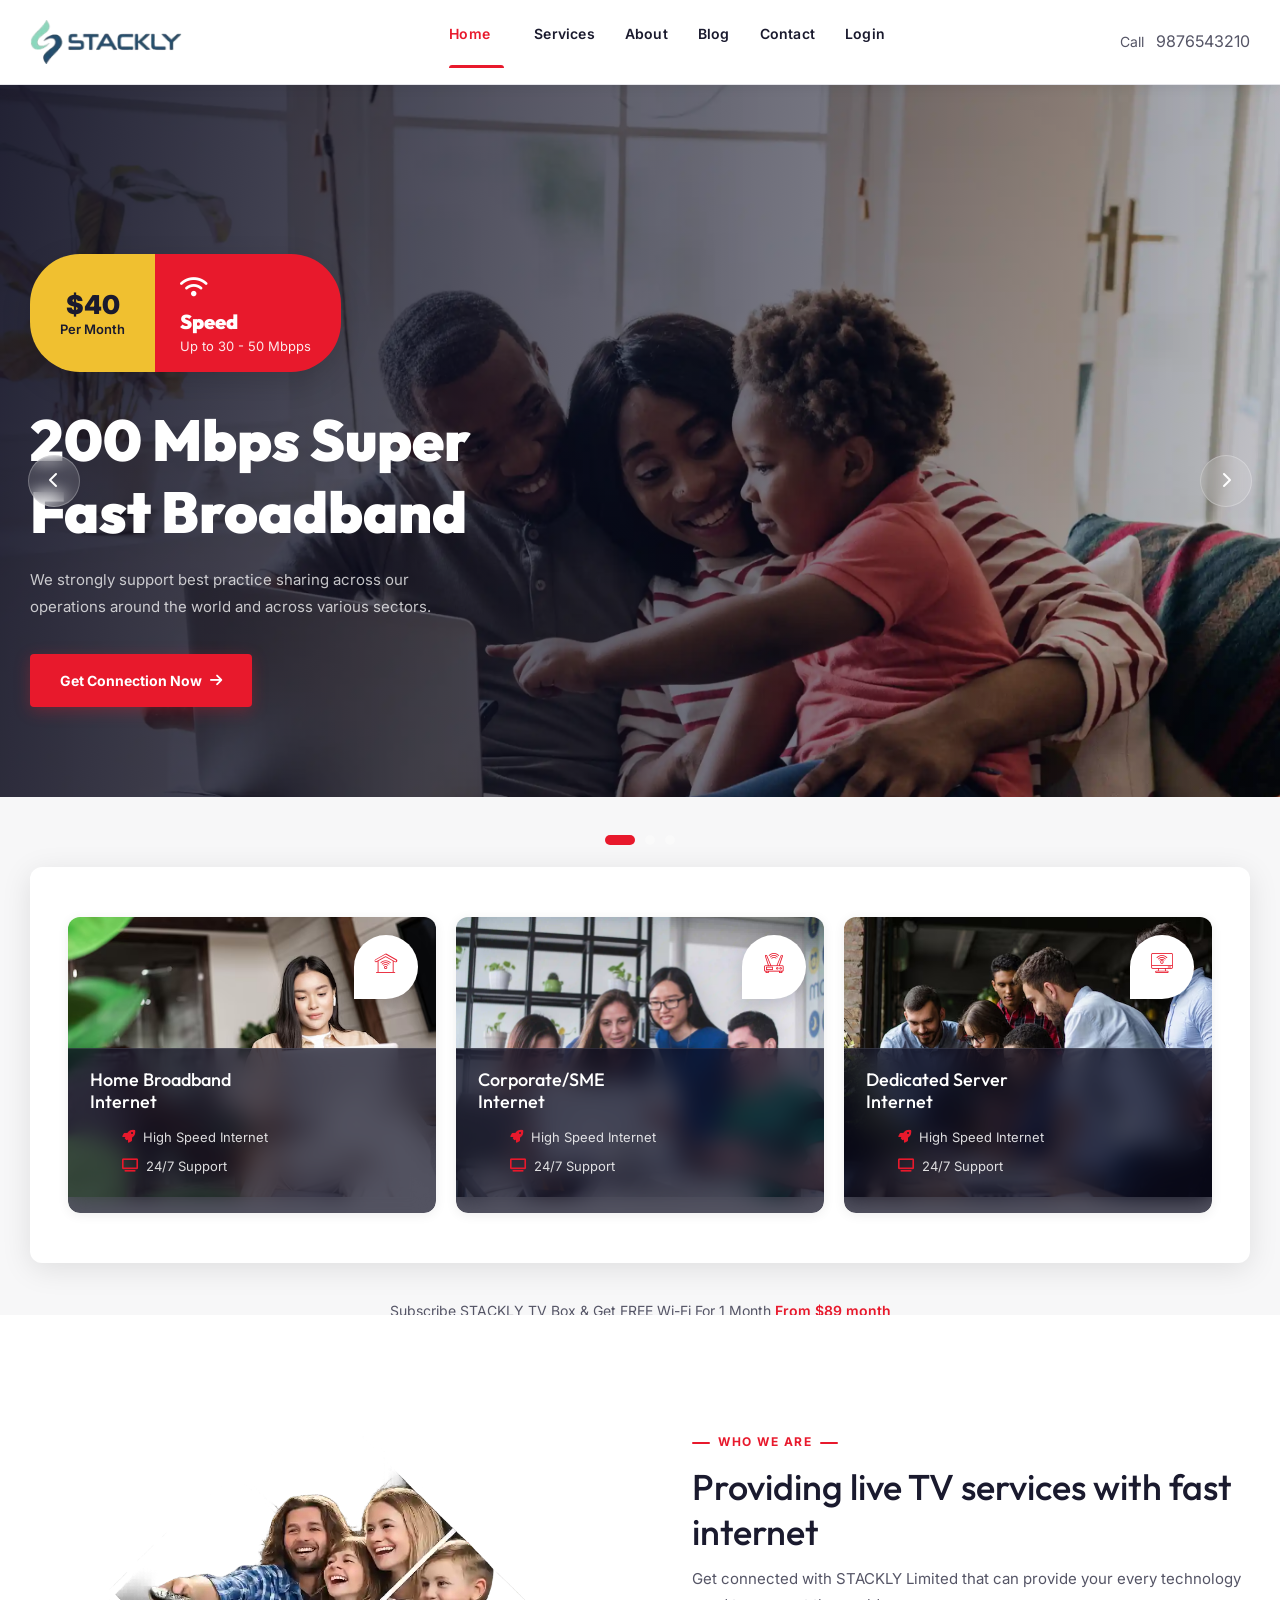
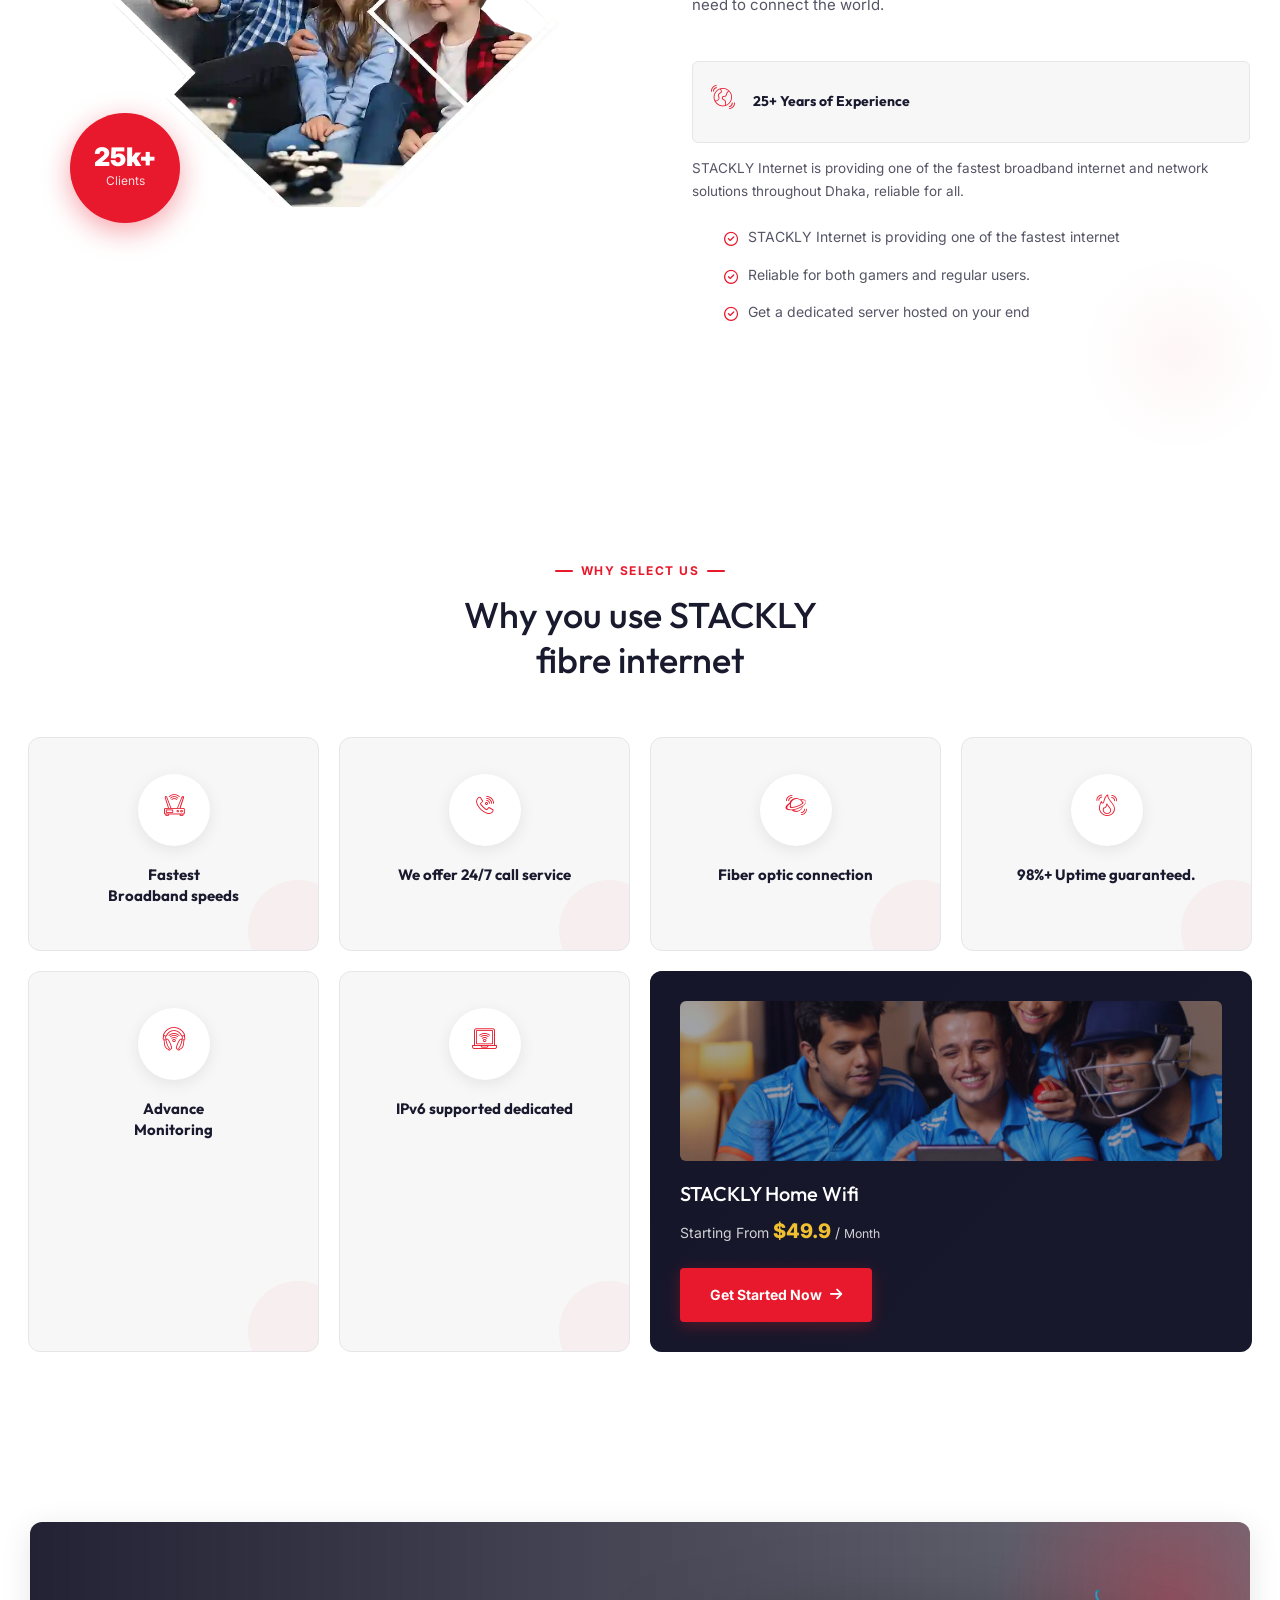
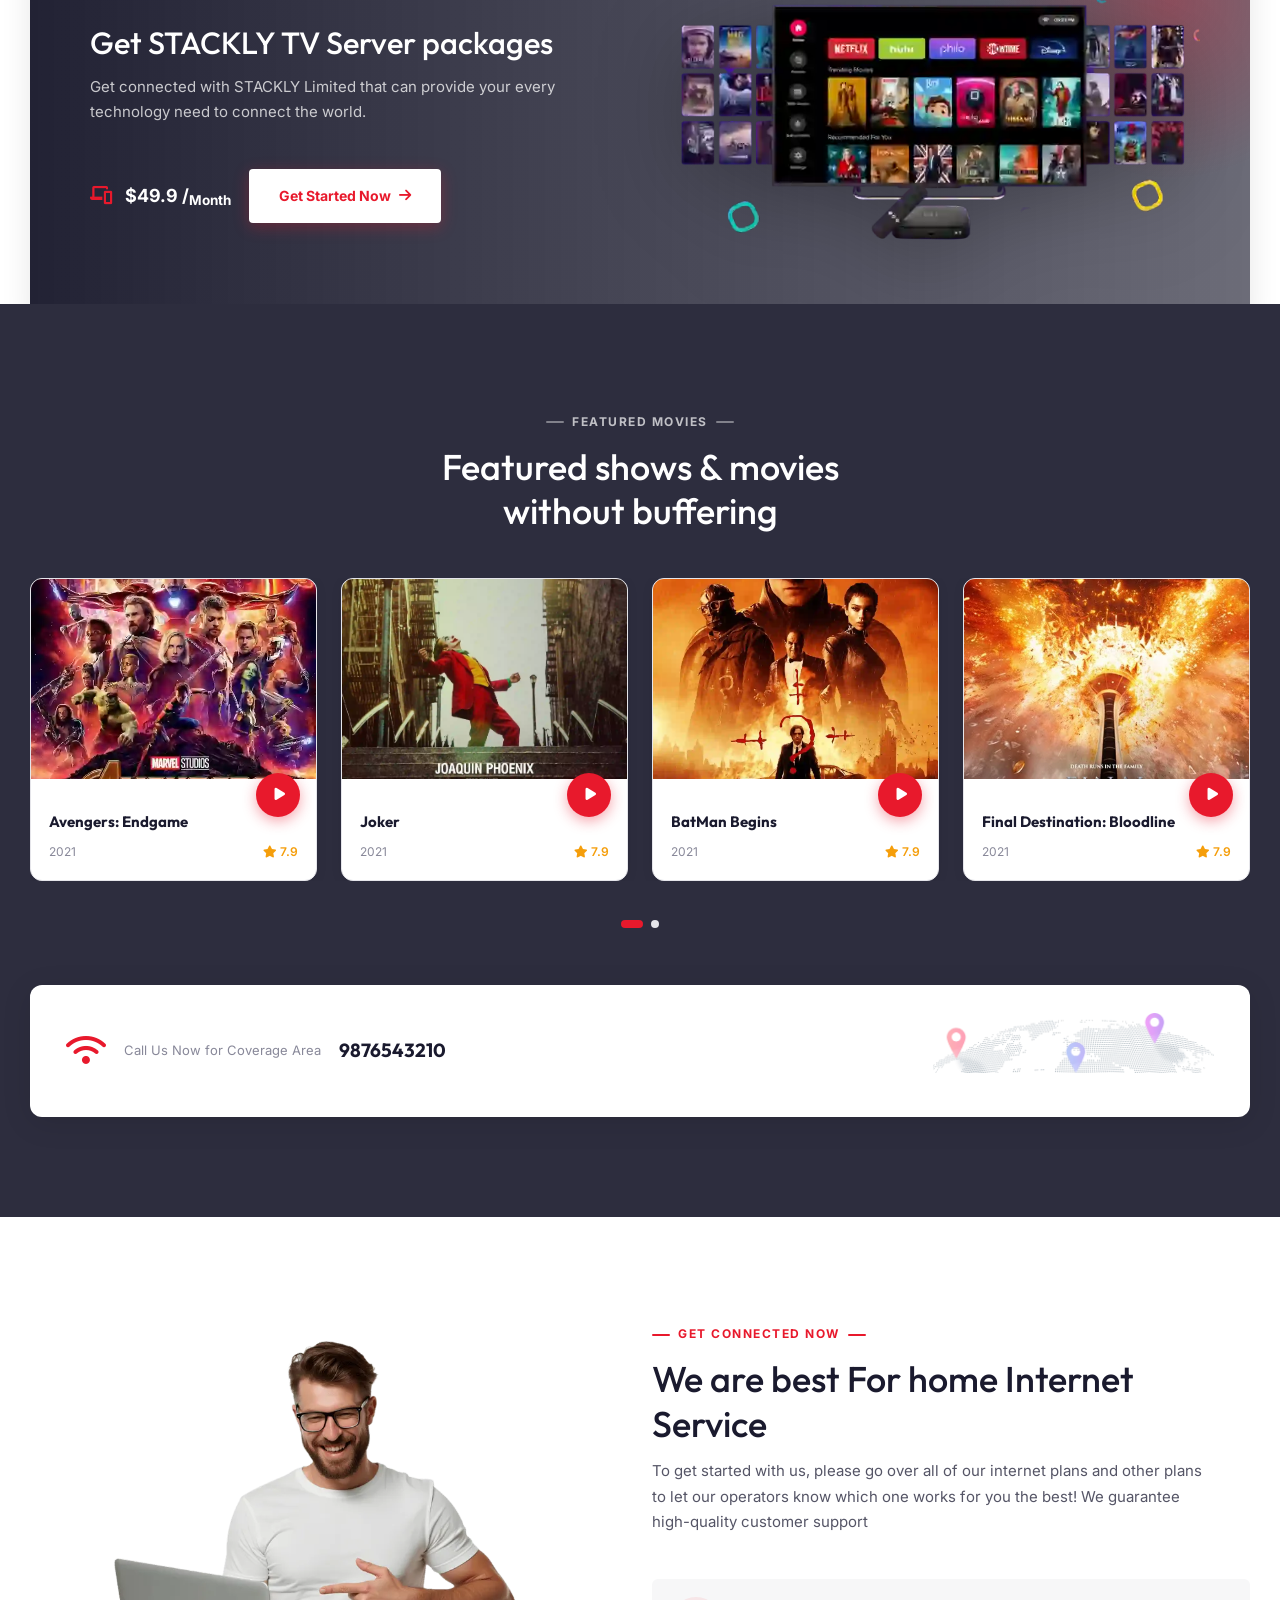
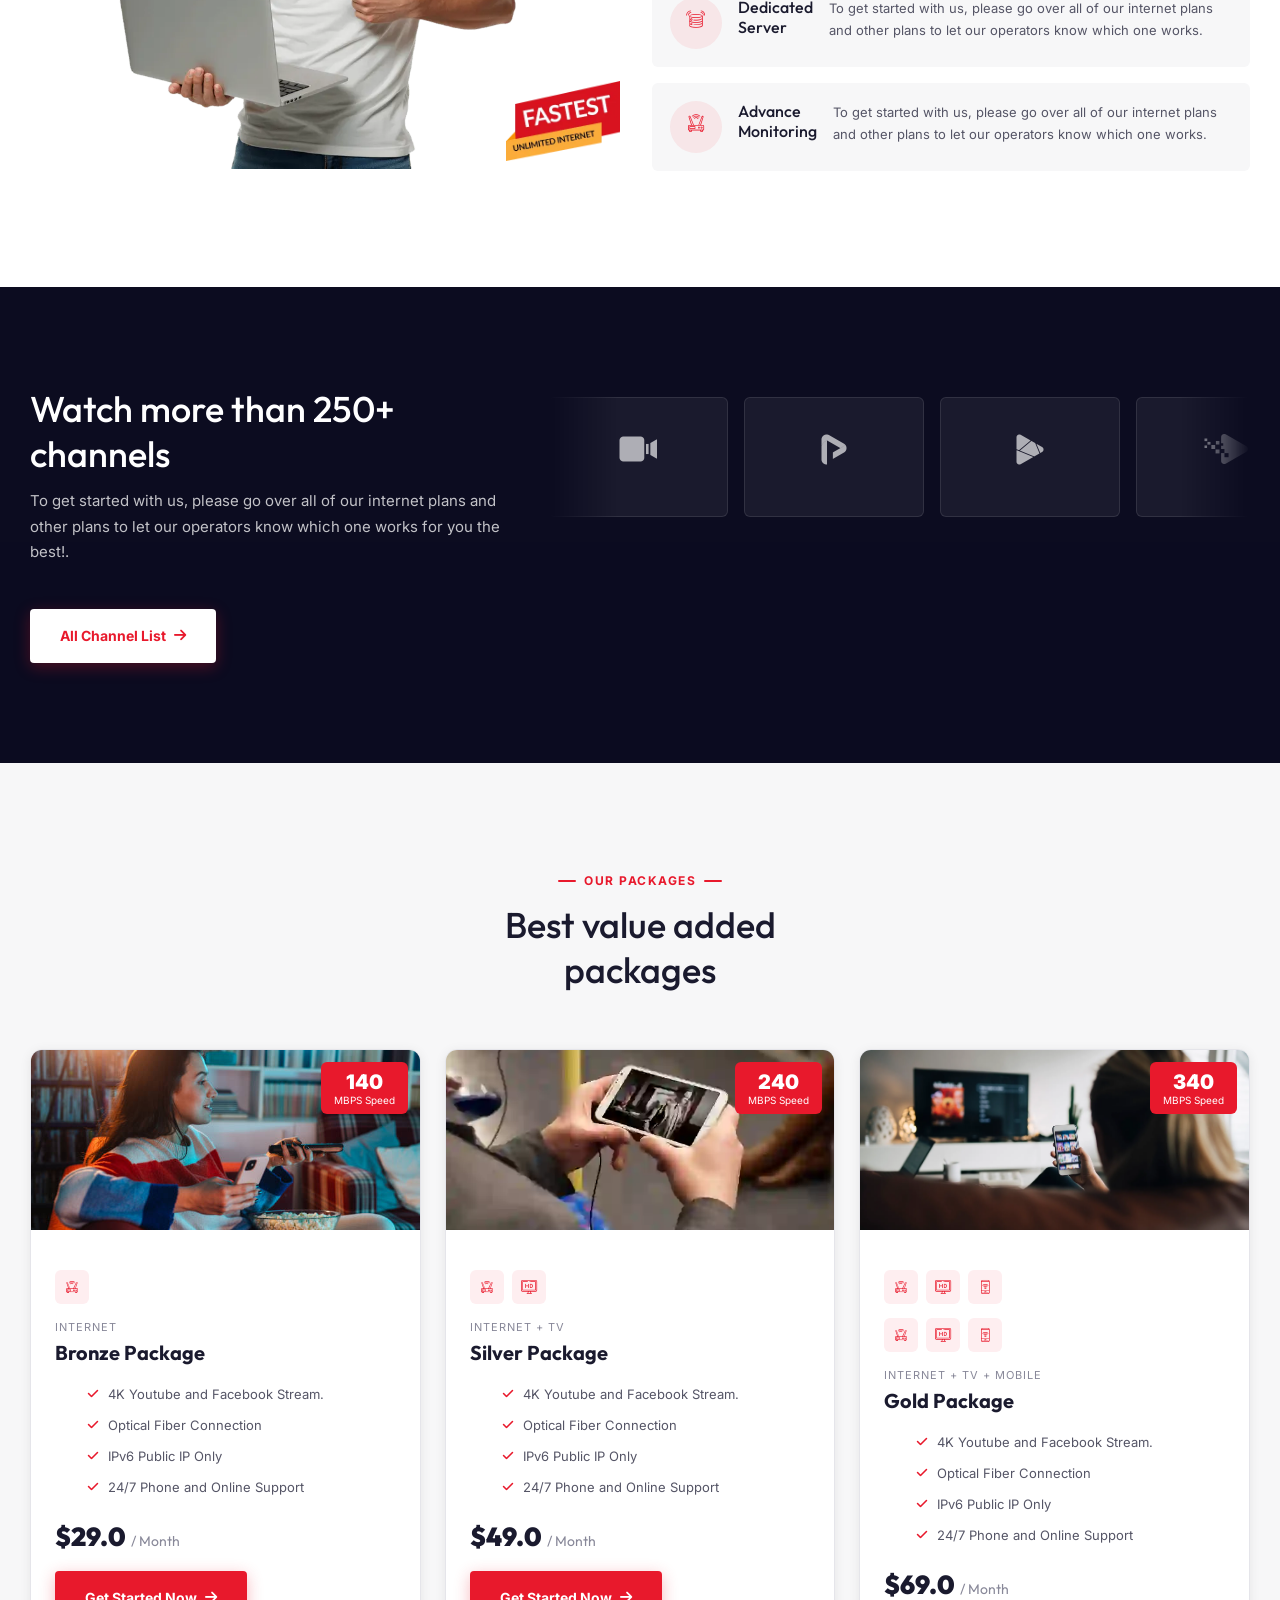
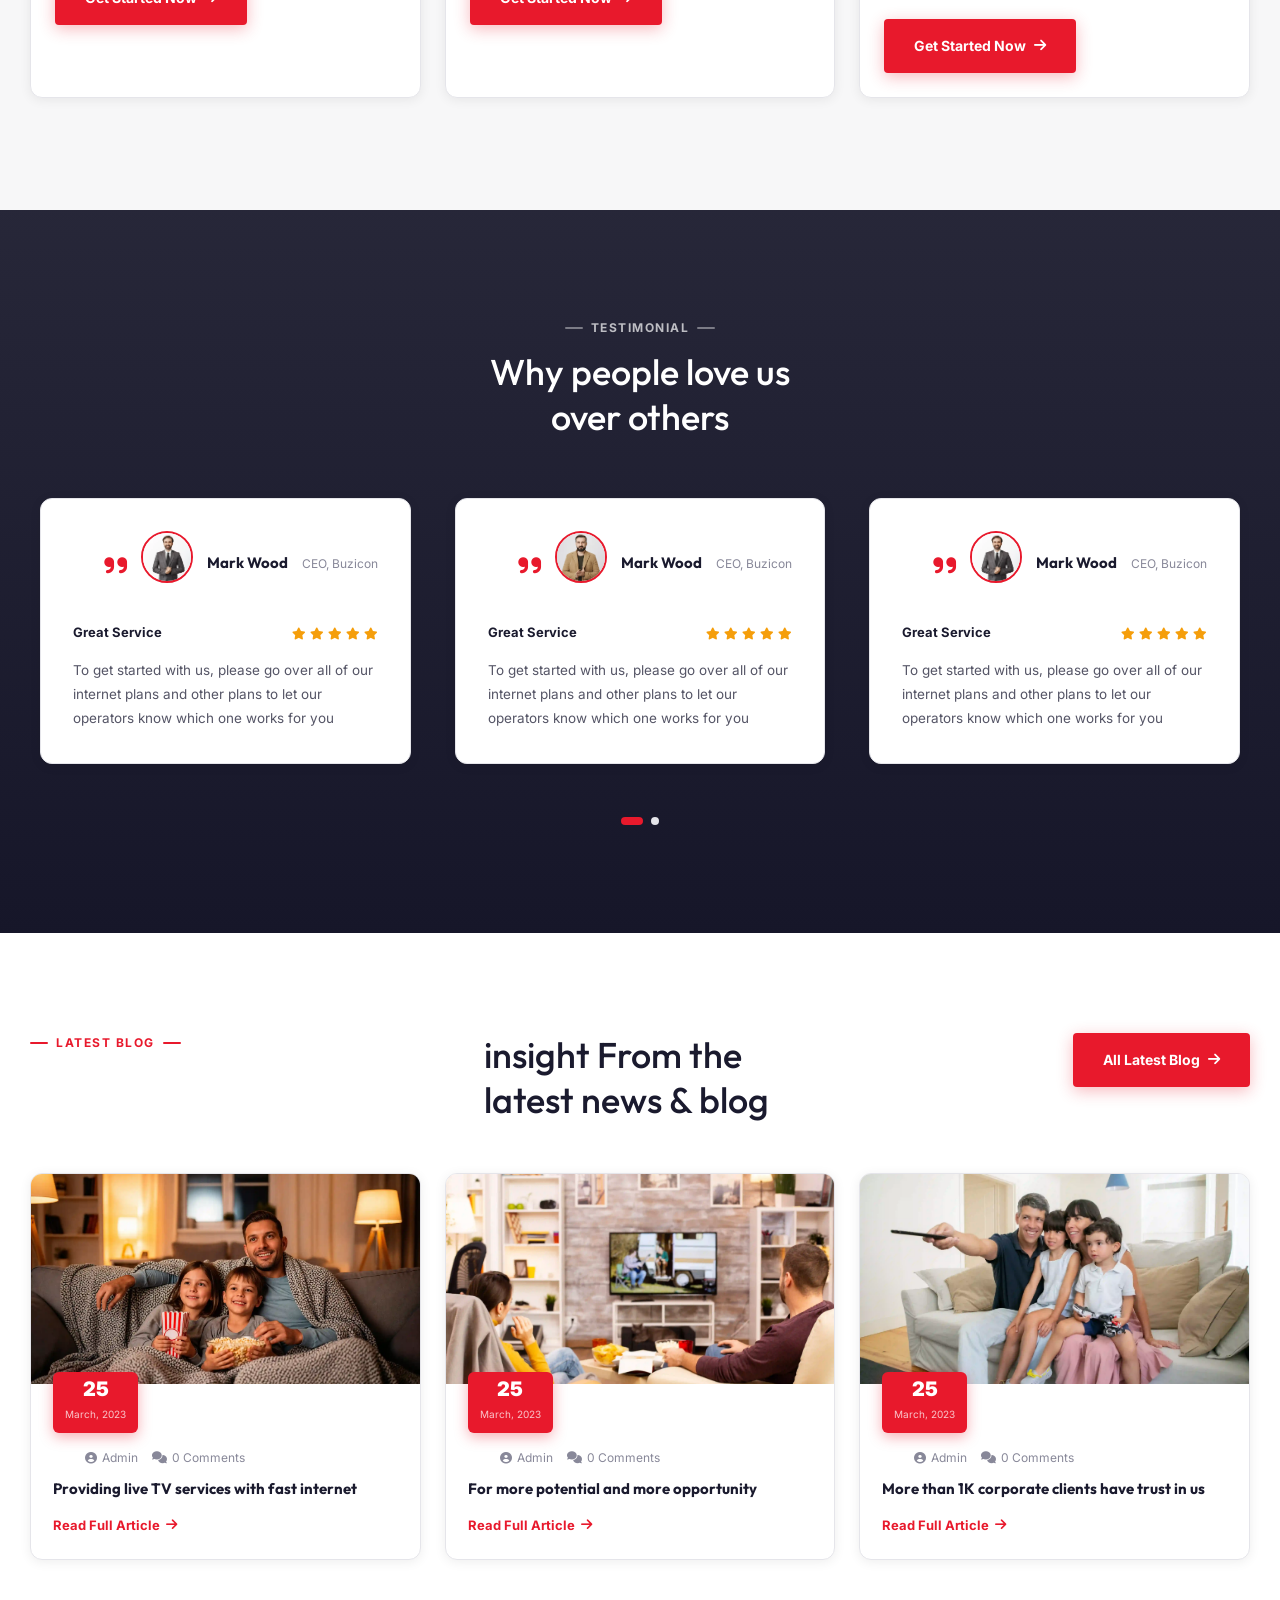
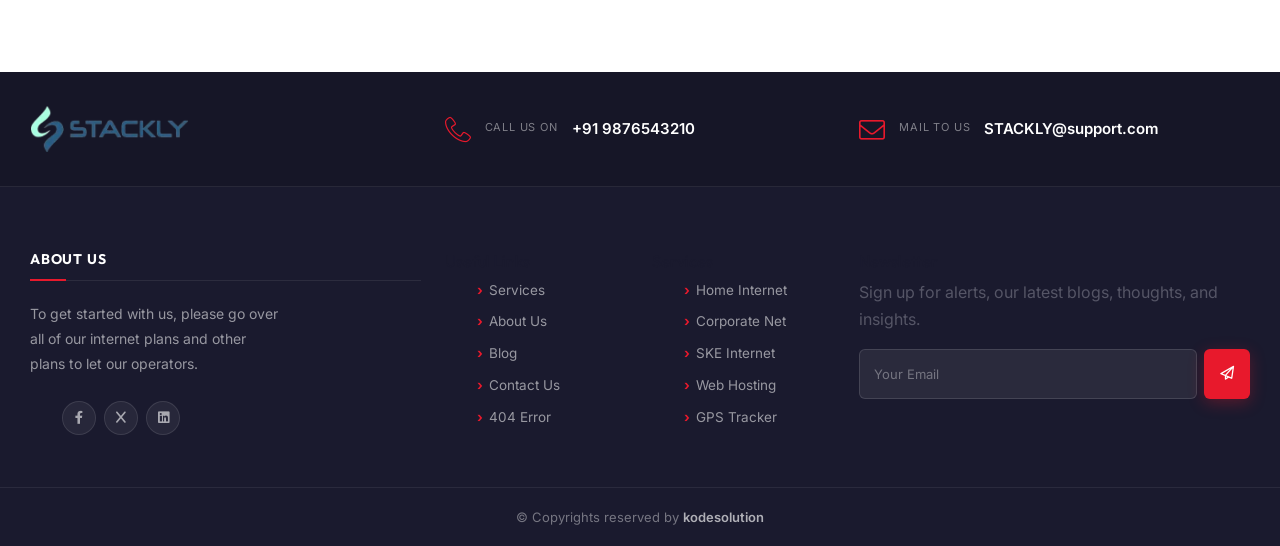
==== index.html @ 88a11a18 "Add files via upload" ====
<!DOCTYPE html>
<html lang="en">
<head>
<meta charset="utf-8">
<title>STACKLY Broadband</title>

<link href="css/bootstrap.min.css" rel="stylesheet">
<link href="css/flaticon.css" rel="stylesheet">
<link href="css/fontawesome.css" rel="stylesheet">
<link href="css/linear.css" rel="stylesheet">
<link href="css/animate.css" rel="stylesheet">
<link href="css/owl.css" rel="stylesheet">
<link href="css/jquery.fancybox.min.css" rel="stylesheet">
<link href="css/style.css" rel="stylesheet">

<link rel="shortcut icon" href="images/favicon.webp" type="image/x-icon">
<link rel="icon" href="images/favicon.webp" type="image/x-icon">


<meta http-equiv="X-UA-Compatible" content="IE=edge">
<meta name="viewport" content="width=device-width, initial-scale=1.0, maximum-scale=1.0, user-scalable=0">


</head>

<body>

<div class="page-wrapper">
	
	
	<div class="preloader"><div class="wifi-loader"><span></span><span></span><span></span><span></span></div><div class="preloader-logo"><img src="images/logo.webp" alt="STACKLY"></div></div>
	
	
	<header class="main-header header-style-one">
  
		<div class="header-lower">
			
			<div class="main-box">
				<div class="logo-box">
					<div class="logo"><a href="index.html"><img src="images/logo.webp" alt="" title="STACKLY"></a></div>
				</div>

				
				<div class="nav-outer">    
					<nav class="nav main-menu">
						<ul class="navigation">
							<li class="current dropdown"><a href="index.html">Home</a>
								<ul>
									<li><a href="index.html">Home 1</a></li>
									<li><a href="index-2.html">Home 2</a></li>
								</ul>
							</li>
							<li><a href="services.html">Services</a></li>
							<li><a href="about.html">About</a></li>
							<li><a href="blog.html">Blog</a></li>
							<li><a href="contact.html">Contact</a></li>
							<li><a href="login.html">Login</a></li>
						</ul>
					</nav>
					
				</div>

				<div class="outer-box">                    
					<a href="tel:+92(8800)9806" class="info-btn">
						<small>Call</small>
						9876543210
					</a>

					
					<div class="mobile-nav-toggler"><span class="icon lnr-icon-bars"></span></div>
				</div>
			</div>
		</div>

		
		<div class="mobile-menu">
			<div class="menu-backdrop"></div>
		
			
			<nav class="menu-box">
				<div class="upper-box">
					<div class="nav-logo"><a href="index.html"><img src="images/logo.webp" alt="" title=""></a></div>
					<div class="close-btn"><i class="icon fa fa-times"></i></div>
				</div>
		
				<ul class="navigation clearfix">
					
				</ul>
				<ul class="contact-list-one">
					<li>
						
						<div class="contact-info-box">
							<i class="icon lnr-icon-phone-handset"></i>
							<span class="title">Call Now</span>
							<a href="tel:+92880098670">+92 (8800) - 98670</a>
						</div>
					</li>
					<li>
						
						<div class="contact-info-box">
							<span class="icon lnr-icon-envelope1"></span>
							<span class="title">Send Email</span>
							<a href="mailto:help@company.com">help@company.com</a>
						</div>
					</li>
					<li>
						
						<div class="contact-info-box">
							<span class="icon lnr-icon-clock"></span>
							<span class="title">Send Email</span>
							Mon - Sat 8:00 - 6:30, Sunday - CLOSED
						</div>
					</li>
				</ul>
		
		
				<ul class="social-links">
					<li><a href="./404.html"><i class="fa fa-x"></i></a></li>
					<li><a href="./404.html"><i class="fab fa-facebook-f"></i></a></li>
					<li><a href="./404.html"><i class="fab fa-pinterest"></i></a></li>
					<li><a href="./404.html"><i class="fab fa-instagram"></i></a></li>
				</ul>
			</nav>
		</div>

		
		<div class="search-popup">
			<span class="search-back-drop"></span>
			<button class="close-search"><span class="fa fa-times"></span></button>
		
			<div class="search-inner">
				<form method="post" action="index.html">
					<div class="form-group">
						<input type="search" name="search-field" value="" placeholder="Search..." required="">
						<button type="submit"><i class="fa fa-search"></i></button>
					</div>
				</form>
			</div>
		</div>
		

		
		<div class="sticky-header">
			<div class="auto-container">
				<div class="inner-container">
					
					<div class="logo">
						<a href="index.html" title=""><img src="images/logo.webp" alt="" title=""></a>
					</div>
		
					
					<div class="nav-outer">
						
						<nav class="main-menu">
							<div class="navbar-collapse show collapse clearfix">
								<ul class="navigation clearfix">
									
								</ul>
							</div>
						</nav>
		
						
						<div class="mobile-nav-toggler"><span class="icon lnr-icon-bars"></span></div>
					</div>
				</div>
			</div>
		</div>
	</header>
	
	
	
	<section class="banner-section hero-slider">

		
		<div class="hero-slide active">
			<div class="bg bg-image" style="background-image: url('images/main-slider/slide1.webp');"></div>
			<div class="bg bg-overlay" style="background:linear-gradient(100deg,rgba(10,10,30,.9) 0%,rgba(10,10,30,.55) 60%,rgba(10,10,30,.2) 100%);"></div>
			<div class="auto-container">
				<div class="content-box">
					<div class="badge-style-one hero-anim" data-delay="0">
						<span class="price"><strong>$40</strong> Per Month</span>
						<div class="speed-badge">
							<i class="icon fa fa-wifi"></i>
							<h3 class="title">Speed</h3>
							<div class="txt">Up to 30 - 50 Mbpps</div>
						</div>
					</div>
					<h1 class="title hero-anim" data-delay="150">200 Mbps Super <br>Fast Broadband</h1>
					<div class="text hero-anim" data-delay="300">We strongly support best practice sharing across our <br>operations around the world and across various sectors.</div>
					<div class="btn-box hero-anim" data-delay="450">
						<a href="contact.html" class="theme-btn btn-style-one"><span class="btn-title">Get Connection Now <i class="fa fa-arrow-right"></i></span></a>
					</div>
				</div>
			</div>
		</div>

		
		<div class="hero-slide">
			<div class="bg bg-image" style="background-image: url('images/main-slider/slide4.webp');"></div>
			<div class="bg bg-overlay" style="background:linear-gradient(100deg,rgba(10,30,60,.92) 0%,rgba(10,30,60,.6) 60%,rgba(10,30,60,.15) 100%);"></div>
			<div class="auto-container">
				<div class="content-box">
					<div class="badge-style-one hero-anim" data-delay="0">
						<span class="price"><strong>$49</strong> Per Month</span>
						<div class="speed-badge">
							<i class="icon fa fa-tv"></i>
							<h3 class="title">Live TV</h3>
							<div class="txt">250+ Channels</div>
						</div>
					</div>
					<h1 class="title hero-anim" data-delay="150">Watch 250+ Live <br>TV Channels</h1>
					<div class="text hero-anim" data-delay="300">Stream your favourite channels in stunning HD quality <br>without any buffering or interruption, anytime.</div>
					<div class="btn-box hero-anim" data-delay="450">
						<a href="contact.html" class="theme-btn btn-style-one"><span class="btn-title">Explore Packages <i class="fa fa-arrow-right"></i></span></a>
					</div>
				</div>
			</div>
		</div>

		
		<div class="hero-slide">
			<div class="bg bg-image" style="background-image: url('images/main-slider/slide3.webp');"></div>
			<div class="bg bg-overlay" style="background:linear-gradient(100deg,rgba(30,10,10,.92) 0%,rgba(30,10,10,.6) 60%,rgba(30,10,10,.15) 100%);"></div>
			<div class="auto-container">
				<div class="content-box">
					<div class="badge-style-one hero-anim" data-delay="0">
						<span class="price"><strong>$89</strong> Per Month</span>
						<div class="speed-badge">
							<i class="icon fa fa-server"></i>
							<h3 class="title">Dedicated</h3>
							<div class="txt">Server Package</div>
						</div>
					</div>
					<h1 class="title hero-anim" data-delay="150">Dedicated Server <br>Internet Connection</h1>
					<div class="text hero-anim" data-delay="300">Get a fully dedicated server with guaranteed uptime <br>and enterprise-grade speed for your business needs.</div>
					<div class="btn-box hero-anim" data-delay="450">
						<a href="contact.html" class="theme-btn btn-style-one"><span class="btn-title">View Pricing <i class="fa fa-arrow-right"></i></span></a>
					</div>
				</div>
			</div>
		</div>

		
		<button class="hero-arrow hero-prev" aria-label="Previous slide"><i class="fa fa-chevron-left"></i></button>
		<button class="hero-arrow hero-next" aria-label="Next slide"><i class="fa fa-chevron-right"></i></button>

		
		<div class="hero-dots">
			<button class="hero-dot active" data-slide="0" aria-label="Slide 1"></button>
			<button class="hero-dot" data-slide="1" aria-label="Slide 2"></button>
			<button class="hero-dot" data-slide="2" aria-label="Slide 3"></button>
		</div>

	</section>
	


	
	<section class="services-section pull-up">     
		<div class="auto-container">
			<div class="outer-box">
				<div class="row">
					
					<div class="service-block col-lg-4 col-md-6 col-sm-12 wow fadeInUp">
						<div class="inner-box">
							<div class="image-box service-block-two-images">
								<figure class="image">
									<img src="images/resource/service-1.webp" alt="">
									<img src="images/resource/service-1.webp" alt="">
								</figure>
								<div class="icon"><i class="flaticon-smarthome"></i></div>
							</div>
							<div class="content-box">
								<h5 class="title"><a href="404.html">Home Broadband <br>Internet</a></h5>
								<ul class="services-list">
									<li><i class="fa fa-rocket"></i> High Speed Internet</li>
									<li><i class="fa fa-tv"></i> 24/7 Support</li>
								</ul>
							</div>
						</div>
					</div>

					
					<div class="service-block col-lg-4 col-md-6 col-sm-12 wow fadeInUp" data-wow-delay="300ms">
						<div class="inner-box">
							<div class="image-box service-block-two-images">
								<figure class="image">
									<img src="images/resource/service-2.webp" alt="">
									<img src="images/resource/service-2.webp" alt="">
								</figure>
								<div class="icon"><i class="flaticon-router"></i></div>
							</div>
							<div class="content-box">
								<h5 class="title"><a href="404.html">Corporate/SME <br>Internet</a></h5>
								<ul class="services-list">
									<li><i class="fa fa-rocket"></i> High Speed Internet</li>
									<li><i class="fa fa-tv"></i> 24/7 Support</li>
								</ul>
							</div>
						</div>
					</div>

					
					<div class="service-block col-lg-4 col-md-6 col-sm-12 wow fadeInUp" data-wow-delay="600ms">
						<div class="inner-box">
							<div class="image-box service-block-two-images">
								<figure class="image">
									<img src="images/resource/service-3.webp" alt="">
									<img src="images/resource/service-3.webp" alt="">
								</figure>
								<div class="icon"><i class="flaticon-monitor"></i></div>
							</div>
							<div class="content-box">
								<h5 class="title"><a href="404.html">Dedicated Server <br>Internet</a></h5>
								<ul class="services-list">
									<li><i class="fa fa-rocket"></i> High Speed Internet</li>
									<li><i class="fa fa-tv"></i> 24/7 Support</li>
								</ul>
							</div>
						</div>
					</div>
				</div>
			</div>

			<div class="bottom-text text-center">Subscribe STACKLY TV Box & Get FREE Wi-Fi For 1 Month <a href="page-pricing.html">From $89 month</a></div>
		</div>
	</section>
	

	
	<section class="about-section pull-up">
		<div class="bg bg-pattern-1"></div>
		<div class="auto-container">
			<div class="row">
				
				<div class="content-column col-xl-6 col-lg-7 col-md-12 col-sm-12 order-2 wow fadeInRight">
					<div class="inner-column">
						<div class="sec-title">
							<span class="sub-title">Who we are</span>
							<h2>Providing live TV services with fast internet</h2>
							<div class="text">Get connected with STACKLY Limited that can provide your every technology need to connect the world.</div>
						</div>

						<div class="text-box">
							<div class="info-box">
								<i class="icon flaticon-world"></i>
								<h6 class="txt">25+ Years of Experience</h6>
							</div>                            
							<div class="text">STACKLY Internet is providing one of the fastest broadband internet and network solutions throughout Dhaka, reliable for all.</div>
						</div>

						<ul class="list-style-two">
							<li><i class="far fa-check-circle"></i> STACKLY Internet is providing one of the fastest internet</li>
							<li><i class="far fa-check-circle"></i> Reliable for both gamers and regular users.</li>
							<li><i class="far fa-check-circle"></i> Get a dedicated server hosted on your end</li>
						</ul>
					</div>
				</div>

				
				<div class="image-column col-xl-6 col-lg-5 col-md-12 col-sm-12 wow fadeInLeft">
					<div class="image-box">
						<figure class="image wow fadeIn"><img src="images/resource/about-1.webp" alt=""></figure>
						<div class="exp-box">
							<span class="count">25k+</span>
							<div class="text">Clients</div>
						</div>
					</div>
				</div>
			</div>
		</div>
	</section>
	

	
	<section class="why-choose-us">
		<div class="auto-container">
			<div class="sec-title text-center">
				<span class="sub-title">Why select us</span>
				<h2>Why you use STACKLY <br>fibre internet</h2>
			</div>
			<div class="row">
				
				<div class="feature-block col-lg-3 col-sm-6 wow fadeInUp">
					<div class="inner-box">
						<div class="icon-box"><i class="icon flaticon-router"></i></div>
						<h5 class="title"><a href="404.html">Fastest <br>Broadband speeds</a></h5>
					</div>
				</div>
				
				<div class="feature-block col-lg-3 col-sm-6 wow fadeInUp" data-wow-delay="200ms">
					<div class="inner-box">
						<div class="icon-box"><i class="icon flaticon-call"></i></div>
						<h5 class="title"><a href="404.html">We offer 24/7 call service</a> </h5>
					</div>
				</div>
				
				<div class="feature-block col-lg-3 col-sm-6 wow fadeInUp" data-wow-delay="400ms">
					<div class="inner-box">
						<div class="icon-box"><i class="icon flaticon-planet"></i></div>
						<h5 class="title"><a href="404.html">Fiber optic connection</a></h5>
					</div>
				</div>
				
				<div class="feature-block col-lg-3 col-sm-6 wow fadeInUp" data-wow-delay="600ms">
					<div class="inner-box">
						<div class="icon-box"><i class="icon flaticon-fire"></i></div>
						<h5 class="title"><a href="404.html">98%+ Uptime guaranteed.</a></h5>
					</div>
				</div>
				
				<div class="feature-block col-lg-3 col-sm-6 wow fadeInUp">
					<div class="inner-box">
						<div class="icon-box"><i class="icon flaticon-headphone"></i></div>
						<h5 class="title"><a href="404.html">Advance <br>Monitoring</a></h5>
					</div>
				</div>
				
				<div class="feature-block col-lg-3 col-sm-6 wow fadeInUp"  data-wow-delay="200ms">
					<div class="inner-box">
						<div class="icon-box"><i class="icon flaticon-laptop"></i></div>
						<h5 class="title"><a href="404.html">IPv6 supported dedicated</a></h5>
					</div>
				</div>

				
				<div class="info-banner col-lg-6 col-md-12 col-sm-12 wow fadeInRight"  data-wow-delay="400ms">
					<div class="content-box">
						<figure class="image"><img src="images/resource/image-1.webp" alt=""></figure>
						<h4 class="title">STACKLY Home Wifi</h4>
						<div class="price">Starting From <span class="color2">$49.9</span> / <small>Month</small></div>
						<div class="btn-box animate-2">
							<a href="contact.html" class="theme-btn btn-style-one"><span class="btn-title">Get Started Now <i class="fa fa-arrow-right"></i></span></a>
						</div>
					</div>
				</div>
			</div>
		</div>
	</section>
	

	
	<section class="call-to-action">
		<div class="auto-container">
			<div class="outer-box wow fadeInUp">
				<div class="bg bg-image" style="background-image: url(./images/background/1.webp)"></div>
				<div class="gradient-circle"></div>

				<div class="row">
					
					<div class="content-column col-lg-6 col-md-12">
						<div class="inner-column">
							<div class="sec-title light">
								<h2>Get STACKLY TV Server packages</h2>
								<div class="text">Get connected with STACKLY Limited that can provide your every technology need to connect the world.</div>
							</div>
							<div class="info-box">
								<div class="info"><i class="icon fa fa-laptop-mobile"></i> $49.9 /<sub>Month</sub></div>
								<a href="contact.html" class="theme-btn btn-style-one dark-bg"><span class="btn-title">Get Started Now <i class="fa fa-arrow-right"></i></span></a>
							</div>
						</div>
					</div>

					
					<div class="image-column col-lg-6 col-md-12">
						<div class="inner-column">
							<figure class="image"><img src="images/resource/led.webp" alt=""></figure>
						</div>
					</div>
				</div>
			</div>
		</div>
	</section>
	

	
	<section class="movies-section pull-up">
		<div class="bg bg-image" style="background-image: url(./images/background/2.webp)"></div>
		<div class="auto-container">
			<div class="sec-title text-center light">
				<span class="sub-title">Featured Movies</span>
				<h2>Featured shows & movies <br>without buffering</h2>
			</div>

			<div class="outer-box">
				<div class="mavies-carousel owl-carousel owl-theme default-dots">
					
					<div class="movie-block">
						<div class="inner-box">
							<div class="image-box">
								<figure class="image"><a href="#"><img src="images/resource/movie-1.webp" alt=""></a></figure>
							</div>
							<div class="content-box">
								<a href="https://youtu.be/TcMBFSGVi1c?si=FKwpsij8KmIMtryP" class="play-btn" data-fancybox="" data-caption=""><i class="fa fa-play" aria-hidden="true"></i></a>
								<h5 class="title"><a href="404.html" title="">Avengers: Endgame</a></h5>
								<div class="rating-box">
									<span class="year">2021</span>
									<div class="rating"><i class="icon fa fa-star"></i> 7.9</div>
								</div>
							</div>
						</div>
					</div>

					
					<div class="movie-block">
						<div class="inner-box">
							<div class="image-box">
								<figure class="image"><a href="#"><img src="images/resource/movie-2.webp" alt=""></a></figure>
							</div>
							<div class="content-box">
								<a href="https://youtu.be/zAGVQLHvwOY?si=CfhaY6jZ2JekbEUW" class="play-btn" data-fancybox="" data-caption=""><i class="fa fa-play" aria-hidden="true"></i></a>
								<h5 class="title"><a href="404.html" title="">Joker</a></h5>
								<div class="rating-box">
									<span class="year">2021</span>
									<div class="rating"><i class="icon fa fa-star"></i> 7.9</div>
								</div>
							</div>
						</div>
					</div>

					
					<div class="movie-block">
						<div class="inner-box">
							<div class="image-box">
								<figure class="image"><a href="#"><img src="images/resource/movie-3.webp" alt=""></a></figure>
							</div>
							<div class="content-box">
								<a href="https://youtu.be/mqqft2x_Aa4?si=geTRnrrMOiAFl1tR" class="play-btn" data-fancybox="" data-caption=""><i class="fa fa-play" aria-hidden="true"></i></a>
								<h5 class="title"><a href="404.html" title="">BatMan Begins</a></h5>
								<div class="rating-box">
									<span class="year">2021</span>
									<div class="rating"><i class="icon fa fa-star"></i> 7.9</div>
								</div>
							</div>
						</div>
					</div>
					
					
					<div class="movie-block">
						<div class="inner-box">
							<div class="image-box">
								<figure class="image"><a href="#"><img src="images/resource/movie-4.webp" alt=""></a></figure>
							</div>
							<div class="content-box">
								<a href="https://youtu.be/UWMzKXsY9A4?si=ZMSvyEEjZd6qfnjt" class="play-btn" data-fancybox="" data-caption=""><i class="fa fa-play" aria-hidden="true"></i></a>
								<h5 class="title"><a href="404.html" title="">Final Destination: Bloodline</a></h5>
								<div class="rating-box">
									<span class="year">2021</span>
									<div class="rating"><i class="icon fa fa-star"></i> 7.9</div>
								</div>
							</div>
						</div>
					</div>

					
					<div class="movie-block">
						<div class="inner-box">
							<div class="image-box">
								<figure class="image"><a href="#"><img src="images/resource/movie-5.webp" alt=""></a></figure>
							</div>
							<div class="content-box">
								<a href="https://youtu.be/a3rB6he7q4c?si=gQjBgQ0huI7c1xED" class="play-btn" data-fancybox="" data-caption=""><i class="fa fa-play" aria-hidden="true"></i></a>
								<h5 class="title"><a href="404.html" title="">Mankatha</a></h5>
								<div class="rating-box">
									<span class="year">2021</span>
									<div class="rating"><i class="icon fa fa-star"></i> 7.9</div>
								</div>
							</div>
						</div>
					</div>

					
					<div class="movie-block">
						<div class="inner-box">
							<div class="image-box">
								<figure class="image"><a href="#"><img src="images/resource/movie-6.webp" alt=""></a></figure>
							</div>
							<div class="content-box">
								<a href="https://youtu.be/x7uLutVRBfI?si=idEXkCmYRXQbPR_8" class="play-btn" data-fancybox="" data-caption=""><i class="fa fa-play" aria-hidden="true"></i></a>
								<h5 class="title"><a href="404.html" title="">Demon Slayer</a></h5>
								<div class="rating-box">
									<span class="year">2021</span>
									<div class="rating"><i class="icon fa fa-star"></i> 7.9</div>
								</div>
							</div>
						</div>
					</div>
					
					
					<div class="movie-block">
						<div class="inner-box">
							<div class="image-box">
								<figure class="image"><a href="#"><img src="images/resource/movie-3.webp" alt=""></a></figure>
							</div>
							<div class="content-box">
								<a href="https://www.youtube.com/watch?v=Fvae8nxzVz4" class="play-btn" data-fancybox="" data-caption=""><i class="fa fa-play" aria-hidden="true"></i></a>
								<h5 class="title"><a href="404.html" title="">Annette</a></h5>
								<div class="rating-box">
									<span class="year">2021</span>
									<div class="rating"><i class="icon fa fa-star"></i> 7.9</div>
								</div>
							</div>
						</div>
					</div>
				</div>
			</div>

			<div class="cta-box wow fadeInUp">
				<div class="info-box">
					<i class="icon fa fa-wifi"></i>
					<div class="text">Call Us Now for Coverage Area</div>
					<h4 class="title"><a href="tel:9876543210">9876543210</a></h4>
				</div>
				<figure class="image"><img src="images/icons/dotted-map.webp" alt=""></figure>
			</div>
		</div>
	</section>
	
	
	
	<section class="about-section-two">
		<div class="auto-container">
			<div class="row">
				
				<div class="content-column col-lg-6 col-md-12 order-2 wow fadeInRight">
					<div class="inner-colmun">
						<div class="sec-title">
							<span class="sub-title">Get connected now</span>
							<h2>We are best For home Internet Service</h2>
							<div class="text">To get started with us, please go over all of our internet 
							plans and other plans to let our operators know which one 
							works for you the best! We guarantee high-quality customer support</div>
						</div>
						<div class="about-block">
							<div class="inner">
								<div class="icon-box"><i class="icon flaticon-server"></i></div>
								<h6 class="title">Dedicated Server</h6>
								<p class="text">To get started with us, please go over all of our internet plans and other plans to let our operators know which one works.</p>
							</div>
						</div>
						<div class="about-block">
							<div class="inner">
								<div class="icon-box"><i class="icon flaticon-router"></i></div>
								<h6 class="title">Advance Monitoring</h6>
								<p class="text">To get started with us, please go over all of our internet plans and other plans to let our operators know which one works.</p>
							</div>
						</div>
					</div>
				</div>

				
				<div class="image-column col-lg-6 wow fadeInLeft">
					<div class="image-box">
						<div class="bg-icon"><img src="images/icons/bg-icons.webp" alt=""></div>
						<figure class="image"><img src="images/resource/about-2.webp" alt=""></figure>
						<div class="badge"><img src="images/icons/badge.webp" alt=""></div>
					</div>
				</div>
			</div>
		</div>
	</section>
	
	
	
	<section class="channels-section">
		<div class="bg bg-image" style="background-image: url(./images/background/3.webp)"></div>

		<div class="auto-container">
			<div class="row">
				
				<div class="content-column col-xl-5 col-lg-6 wow fadeInLeft">
					<div class="inner-column wow fadeInLeft">
						<div class="sec-title light">
							<h2> Watch more than 250+ channels</h2>
							<div class="text">To get started with us, please go over all of our internet plans and other plans to let our operators know which one works for you the best!.</div>
						</div>
						<a href="404.html" class="theme-btn btn-style-one dark-bg"><span class="btn-title">All Channel List <i class="fa fa-arrow-right"></i></span></a>
					</div>
				</div>

				
				<div class="channels-column col-xl-7 col-lg-6 wow fadeInRight">
					<div class="inner-column">
						<div class="channel-marquee">
							<div class="marquee-track">
								
								<div class="channel-block">
									<div class="inner-box"><figure class="image"><a href="404.html"><img src="images/resource/channel-1.webp" alt=""></a></figure></div>
								</div>
								<div class="channel-block">
									<div class="inner-box"><figure class="image"><a href="404.html"><img src="images/resource/channel-2.webp" alt=""></a></figure></div>
								</div>
								<div class="channel-block">
									<div class="inner-box"><figure class="image"><a href="404.html"><img src="images/resource/channel-3.webp" alt=""></a></figure></div>
								</div>
								<div class="channel-block">
									<div class="inner-box"><figure class="image"><a href="404.html"><img src="images/resource/channel-4.webp" alt=""></a></figure></div>
								</div>
								<div class="channel-block">
									<div class="inner-box"><figure class="image"><a href="404.html"><img src="images/resource/channel-5.webp" alt=""></a></figure></div>
								</div>
								<div class="channel-block">
									<div class="inner-box"><figure class="image"><a href="404.html"><img src="images/resource/channel-6.webp" alt=""></a></figure></div>
								</div>
								
								<div class="channel-block">
									<div class="inner-box"><figure class="image"><a href="404.html"><img src="images/resource/channel-1.webp" alt=""></a></figure></div>
								</div>
								<div class="channel-block">
									<div class="inner-box"><figure class="image"><a href="404.html"><img src="images/resource/channel-2.webp" alt=""></a></figure></div>
								</div>
								<div class="channel-block">
									<div class="inner-box"><figure class="image"><a href="404.html"><img src="images/resource/channel-3.webp" alt=""></a></figure></div>
								</div>
								<div class="channel-block">
									<div class="inner-box"><figure class="image"><a href="404.html"><img src="images/resource/channel-4.webp" alt=""></a></figure></div>
								</div>
								<div class="channel-block">
									<div class="inner-box"><figure class="image"><a href="404.html"><img src="images/resource/channel-5.webp" alt=""></a></figure></div>
								</div>
								<div class="channel-block">
									<div class="inner-box"><figure class="image"><a href="404.html"><img src="images/resource/channel-6.webp" alt=""></a></figure></div>
								</div>
							</div>
						</div>
					</div>
				</div>
			</div>
		</div>
	</section>
	

	
	<section class="pricing-section">
		<div class="bg bg-pattern-2"></div>
		<div class="auto-container">
			<div class="sec-title text-center">
				<span class="sub-title">Our PACKAGES</span>
				<h2>Best value added <br> packages</h2>
			</div>
			<div class="row">
				
				<div class="pricing-block col-lg-4 col-md-6 wow fadeInUp">
					<div class="inner-box">
						<div class="image-box">
							<figure class="image"><a href="404.html"><img src="images/resource/pricing-1.webp" alt=""></a></figure>
							<div class="speed">140<br><small>MBPS Speed</small></div>
						</div>
						<div class="content-box">
							<div class="pricing-variation-icons">
								<i aria-hidden="true" class="flaticon-router"></i>
							</div>
							<div class="title-box">
								<span class="sub-title">Internet</span>
								<h4 class="title">Bronze Package</h4>
							</div>
							<ul class="features">
								<li><i class="fa fa-check"></i>4K Youtube and Facebook Stream.</li>
								<li><i class="fa fa-check"></i>Optical Fiber Connection</li>
								<li><i class="fa fa-check"></i>IPv6 Public IP Only</li>
								<li><i class="fa fa-check"></i>24/7 Phone and Online Support</li>
							</ul>
							<h3 class="price">$29.0 <small>/ Month</small></h3>
							<div class="btn-box">
								<a href="contact.html" class="theme-btn btn-style-one"><span class="btn-title">Get Started Now <i class="fa fa-arrow-right"></i></span></a>
							</div>
						</div>
					</div>
				</div>

				
				<div class="pricing-block col-lg-4 col-md-6 wow fadeInUp" data-wow-delay="300ms">
					<div class="inner-box">
						<div class="image-box">
							<figure class="image"><a href="404.html"><img src="images/resource/pricing-2.webp" alt=""></a></figure>
							<div class="speed">240<br><small>MBPS Speed</small></div>
						</div>
						<div class="content-box">
							<div class="pricing-variation-icons">
								<i aria-hidden="true" class="flaticon-router"></i>
								<i aria-hidden="true" class="flaticon-hd-screen"></i>
							</div>
							<div class="title-box">
								<span class="sub-title">Internet + tv</span>
								<h4 class="title">Silver Package</h4>
							</div>
							<ul class="features">
								<li><i class="fa fa-check"></i>4K Youtube and Facebook Stream.</li>
								<li><i class="fa fa-check"></i>Optical Fiber Connection</li>
								<li><i class="fa fa-check"></i>IPv6 Public IP Only</li>
								<li><i class="fa fa-check"></i>24/7 Phone and Online Support</li>
							</ul>
							<h3 class="price">$49.0 <small>/ Month</small></h3>
							<div class="btn-box">
								<a href="contact.html" class="theme-btn btn-style-one"><span class="btn-title">Get Started Now <i class="fa fa-arrow-right"></i></span></a>
							</div>
						</div>
					</div>
				</div>

				
				<div class="pricing-block col-lg-4 col-md-6 wow fadeInUp" data-wow-delay="600ms">
					<div class="inner-box">
						<div class="image-box">
							<figure class="image"><a href="404.html"><img src="images/resource/pricing-3.webp" alt=""></a></figure>
							<div class="speed">340<br><small>MBPS Speed</small></div>
						</div>
						<div class="content-box">
							<div class="pricing-variation-icons">
								<i aria-hidden="true" class="flaticon-router"></i>
								<i aria-hidden="true" class="flaticon-hd-screen"></i>
								<i aria-hidden="true" class="flaticon-smartphone"></i>
							</div>
							<div class="pricing-variation-icons">
								<i aria-hidden="true" class="flaticon-router"></i>
								<i aria-hidden="true" class="flaticon-hd-screen"></i>
								<i aria-hidden="true" class="flaticon-smartphone"></i>
							</div>
							<div class="title-box">
								<span class="sub-title">Internet + tv + mobile</span>
								<h4 class="title">Gold Package</h4>
							</div>
							<ul class="features">
								<li><i class="fa fa-check"></i>4K Youtube and Facebook Stream.</li>
								<li><i class="fa fa-check"></i>Optical Fiber Connection</li>
								<li><i class="fa fa-check"></i>IPv6 Public IP Only</li>
								<li><i class="fa fa-check"></i>24/7 Phone and Online Support</li>
							</ul>
							<h3 class="price">$69.0 <small>/ Month</small></h3>
							<div class="btn-box">
								<a href="contact.html" class="theme-btn btn-style-one"><span class="btn-title">Get Started Now <i class="fa fa-arrow-right"></i></span></a>
							</div>
						</div>
					</div>
				</div>
			</div>
		</div>
	</section>
	

	
	<section class="testimonial-section">
		<div class="bg bg-image" style="background-image: url(./images/background/4.webp)"></div>

		<div class="auto-container">
			<div class="sec-title text-center light">
				<span class="sub-title">Testimonial</span>
				<h2>Why people love us <br>over others</h2>
			</div>

			<div class="testimonial-carousel owl-carousel default-dots">
				
				<div class="testimonial-block">
					<div class="inner-box">
						<div class="info-box">
							<span class="quote-icon fa fa-quote-right"></span>
							<figure class="thumb"><img src="images/resource/testi-thumb.webp" alt=""></figure>
							<h6 class="name">Mark Wood</h6>
							<span class="designation">CEO, Buzicon</span>
						</div>
						
						<div class="content-box">
							<div class="rating-box">
								<span class="reason">Great Service</span>
								<div class="rating">
									<i class="fa fa-star"></i>
									<i class="fa fa-star"></i>
									<i class="fa fa-star"></i>
									<i class="fa fa-star"></i>
									<i class="fa fa-star"></i>
								</div>
							</div>
							<div class="text">To get started with us, please go over all of our internet plans and other plans to let our operators know which one works for you</div>
						</div>
					</div>
				</div>

				
				<div class="testimonial-block">
					<div class="inner-box">
						<div class="info-box">
							<span class="quote-icon fa fa-quote-right"></span>
							<figure class="thumb"><img src="images/resource/testi-thumb-2.webp" alt=""></figure>
							<h6 class="name">Mark Wood</h6>
							<span class="designation">CEO, Buzicon</span>
						</div>
						
						<div class="content-box">
							<div class="rating-box">
								<span class="reason">Great Service</span>
								<div class="rating">
									<i class="fa fa-star"></i>
									<i class="fa fa-star"></i>
									<i class="fa fa-star"></i>
									<i class="fa fa-star"></i>
									<i class="fa fa-star"></i>
								</div>
							</div>
							<div class="text">To get started with us, please go over all of our internet plans and other plans to let our operators know which one works for you</div>
						</div>
					</div>
				</div>

				
				<div class="testimonial-block">
					<div class="inner-box">
						<div class="info-box">
							<span class="quote-icon fa fa-quote-right"></span>
							<figure class="thumb"><img src="images/resource/testi-thumb.webp" alt=""></figure>
							<h6 class="name">Mark Wood</h6>
							<span class="designation">CEO, Buzicon</span>
						</div>
						
						<div class="content-box">
							<div class="rating-box">
								<span class="reason">Great Service</span>
								<div class="rating">
									<i class="fa fa-star"></i>
									<i class="fa fa-star"></i>
									<i class="fa fa-star"></i>
									<i class="fa fa-star"></i>
									<i class="fa fa-star"></i>
								</div>
							</div>
							<div class="text">To get started with us, please go over all of our internet plans and other plans to let our operators know which one works for you</div>
						</div>
					</div>
				</div>

				
				<div class="testimonial-block">
					<div class="inner-box">
						<div class="info-box">
							<span class="quote-icon fa fa-quote-right"></span>
							<figure class="thumb"><img src="images/resource/testi-thumb-2.webp" alt=""></figure>
							<h6 class="name">Mark Wood</h6>
							<span class="designation">CEO, Buzicon</span>
						</div>
						
						<div class="content-box">
							<div class="rating-box">
								<span class="reason">Great Service</span>
								<div class="rating">
									<i class="fa fa-star"></i>
									<i class="fa fa-star"></i>
									<i class="fa fa-star"></i>
									<i class="fa fa-star"></i>
									<i class="fa fa-star"></i>
								</div>
							</div>
							<div class="text">To get started with us, please go over all of our internet plans and other plans to let our operators know which one works for you</div>
						</div>
					</div>
				</div>
			</div>
		</div>
	</section>
	

	
	<section class="news-section">
		<div class="auto-container">
			<div class="sec-title">
				<span class="sub-title">Latest Blog</span>
				<h2>insight From the <br> latest news & blog</h2>
				<div class="btn-box">
					<a href="news-grid.html" class="theme-btn btn-style-one"><span class="btn-title">All Latest Blog <i class="fa fa-arrow-right"></i></span></a>
				</div>
			</div>
	
	
			<div class="row">
				
				<div class="news-block col-lg-4 col-sm-6 wow fadeInUp">
					<div class="inner-box">
						<div class="image-box">
							<figure class="image"><a href="news-details.html"><img src="images/resource/news-1.webp" alt=""></a></figure>
						</div>
						<div class="content-box">
							<div class="date-box">
								<span class="date">25</span>
								<small>March, 2023</small>
							</div>
							<ul class="post-info">
								<li><i class="fa fa-user-circle"></i>Admin</li>
								<li><i class="fa fa-comments"></i> 0 Comments</li>
							</ul>
							<h5 class="title"><a href="news-details.html">Providing live TV services with fast internet</a></h5>
							<a href="news-details.html" class="read-more">Read Full Article <i class="fa fa-arrow-right"></i></a>
						</div>
					</div>
				</div>
				<div class="news-block col-lg-4 col-sm-6 wow fadeInUp" data-wow-delay="300ms">
					<div class="inner-box">
						<div class="image-box">
							<figure class="image"><a href="news-details.html"><img src="images/resource/news-2.webp" alt=""></a></figure>
						</div>
						<div class="content-box">
							<div class="date-box">
								<span class="date">25</span>
								<small>March, 2023</small>
							</div>
							<ul class="post-info">
								<li><i class="fa fa-user-circle"></i>Admin</li>
								<li><i class="fa fa-comments"></i> 0 Comments</li>
							</ul>
							<h5 class="title"><a href="news-details.html">For more potential and more opportunity</a></h5>
							<a href="news-details.html" class="read-more">Read Full Article <i class="fa fa-arrow-right"></i></a>
						</div>
					</div>
				</div>
				<div class="news-block col-lg-4 col-sm-6 wow fadeInUp" data-wow-delay="600ms">
					<div class="inner-box">
						<div class="image-box">
							<figure class="image"><a href="news-details.html"><img src="images/resource/news-3.webp" alt=""></a></figure>
						</div>
						<div class="content-box">
							<div class="date-box">
								<span class="date">25</span>
								<small>March, 2023</small>
							</div>
							<ul class="post-info">
								<li><i class="fa fa-user-circle"></i>Admin</li>
								<li><i class="fa fa-comments"></i> 0 Comments</li>
							</ul>
							<h5 class="title"><a href="news-details.html">More than 1K corporate clients have trust in us</a></h5>
							<a href="news-details.html" class="read-more">Read Full Article <i class="fa fa-arrow-right"></i></a>
						</div>
					</div>
				</div>
			</div>
		</div>
	</section>
	

	
	<footer class="main-footer">
		<div class="bg bg-pattern-3"></div>
		
		
		<div class="footer-upper">
			<div class="auto-container">
				<div class="row">
					
					<div class="logo-box col-lg-4 col-md-12">
						<div class="inner">
							<div class="logo"><a href="#"> <img src="images/logo.webp" alt=""></a></div>
						</div>
					</div>
					
					<div class="contact-info-block col-lg-4 col-md-6">
						<div class="inner">
							<i class="icon lnr lnr-icon-phone-handset"></i>
							<span class="sub-title">Call Us On</span>
							<div class="text"><a href="tel:+91458654528">+91 9876543210</a></div>
						</div>
					</div>
					
					<div class="contact-info-block col-lg-4 col-md-6">
						<div class="inner">
							<i class="icon lnr lnr-icon-envelope1"></i>
							<span class="sub-title">Mail to Us</span>
							<div class="text"><a href="mailto:STACKLY@support.com">STACKLY@support.com</a></div>
						</div>
					</div>
				</div>
			</div>
		</div>

		
		<div class="widgets-section">
			<div class="auto-container">
				<div class="row">
					
					<div class="footer-column col-lg-4 col-md-6">
						<div class="footer-widget about-widget">
							<h6 class="widget-title">About Us</h6>
							<div class="widget-content">
								<div class="text">To get started with us, please go over <br> all of our internet plans and other <br>plans to let our operators.</div>
								<ul class="social-icon-two mt-4">
									<li><a href="#404.html"><i class="fab fa-facebook-f"></i></a></li>
									<li><a href="#404.html"><i class="fa fa-x"></i></a></li>
									<li><a href="#404.html"><i class="fab fa-linkedin"></i></a></li>
								</ul>
							</div>
						</div>
					</div>
					
					
					<div class="footer-column col-xl-4 col-lg-4 col-md-6 mb-0">
						<div class="row">
							<div class="col-lg-6 col-md-6">
								<div class="widget links-widget">
									<h6 class="widget-title">Useful Links</h6>
									<div class="widget-content">
										<ul class="user-links">
											<li><a href="services.html">Services</a></li>
											<li><a href="about.html">About Us</a></li>
											<li><a href="blog.html">Blog</a></li>
											<li><a href="contact.html">Contact Us</a></li>
											<li><a href="#404.html">404 Error</a></li>
										</ul>                                
									</div>
								</div>
							</div>

							<div class="col-lg-6 col-md-6">
								<div class="widget links-widget">
									<h6 class="widget-title">Services</h6>
									<div class="widget-content">
										<ul class="user-links">
											<li><a href="404.html">Home Internet</a></li>
											<li><a href="404.html">Corporate Net</a></li>
											<li><a href="404.html">SKE Internet</a></li>
											<li><a href="404.html">Web Hosting</a></li>
											<li><a href="404.html">GPS Tracker</a></li>
										</ul>                                
									</div>
								</div>
							</div>
						</div>
					</div>

					
					<div class="footer-column col-lg-4 col-md-8">
						<div class="widget newsletter-widget">
							<h6 class="widget-title">Newsletter</h6>
							<div class="widget-content">
								<div class="text">Sign up for alerts, our latest blogs, thoughts, and insights.</div>
								<div class="subscribe-form">
									<form method="post" action="#">
										<div class="form-group">
											<input type="email" name="email" class="email" value="" placeholder="Your Email" required="">
											<button type="button" class="theme-btn btn-style-one"><i class="far fa-paper-plane"></i></button>
										</div>
									</form>
								</div>
							</div>
						</div>
					</div>
				</div>
			</div>
		</div>

		
		<div class="footer-bottom">
			<div class="auto-container">
				<div class="copyright-text">© Copyrights reserved by <a href="index.html"> kodesolution</a></div>
			</div>
		</div>
	</footer>
	

</div>


<div class="scroll-to-top scroll-to-target" data-target="html"><span class="fa fa-angle-up"></span></div>

<script src="js/jquery.js?v=4"></script> 
<script src="js/popper.min.js?v=4"></script>
<script src="js/bootstrap.min.js?v=4"></script>
<script src="js/jquery.fancybox.js?v=4"></script>
<script src="js/wow.js?v=4"></script>
<script src="js/appear.js?v=4"></script>
<script src="js/select2.min.js?v=4"></script>
<script src="js/owl.js?v=4"></script>
<script src="js/script.js?v=4"></script>
</body>
</html>
---- css/flaticon.css ----
@font-face {
    font-family: "flaticon_broadband";
    src: url("../fonts/flaticon_broadband.ttf?bc969aa27ab5c1a6b9a73a42fb327221") format("truetype"), url("../fonts/flaticon_broadband.woff?bc969aa27ab5c1a6b9a73a42fb327221") format("woff"), url("../fonts/flaticon_broadband.woff2?bc969aa27ab5c1a6b9a73a42fb327221") format("woff2"), url("../fonts/flaticon_broadband.eot?bc969aa27ab5c1a6b9a73a42fb327221#iefix") format("embedded-opentype"), url("../fonts/flaticon_broadband.svg?bc969aa27ab5c1a6b9a73a42fb327221#flaticon_broadband") format("svg");
}

i[class^="flaticon-"]:before,
i[class*=" flaticon-"]:before {
    font-family: flaticon_broadband !important;
    font-style: normal;
    font-weight: normal !important;
    font-variant: normal;
    text-transform: none;
    line-height: 1;
    -webkit-font-smoothing: antialiased;
    -moz-osx-font-smoothing: grayscale;
}

.flaticon-call:before {
    content: "\f101";
}

.flaticon-camera:before {
    content: "\f102";
}

.flaticon-age-limit:before {
    content: "\f103";
}

.flaticon-water:before {
    content: "\f104";
}

.flaticon-script:before {
    content: "\f105";
}

.flaticon-smartphone:before {
    content: "\f106";
}

.flaticon-ranking:before {
    content: "\f107";
}

.flaticon-train:before {
    content: "\f108";
}

.flaticon-film-editing:before {
    content: "\f109";
}

.flaticon-electric:before {
    content: "\f10a";
}

.flaticon-ticket:before {
    content: "\f10b";
}

.flaticon-agriculture:before {
    content: "\f10c";
}

.flaticon-cinema-seats:before {
    content: "\f10d";
}

.flaticon-cctv:before {
    content: "\f10e";
}

.flaticon-actress:before {
    content: "\f10f";
}

.flaticon-server:before {
    content: "\f110";
}

.flaticon-action-movie:before {
    content: "\f111";
}

.flaticon-scanner:before {
    content: "\f112";
}

.flaticon-award:before {
    content: "\f113";
}

.flaticon-gear:before {
    content: "\f114";
}

.flaticon-accreditation:before {
    content: "\f115";
}

.flaticon-processor:before {
    content: "\f116";
}

.flaticon-speaker:before {
    content: "\f117";
}

.flaticon-plane:before {
    content: "\f118";
}

.flaticon-file:before {
    content: "\f119";
}

.flaticon-people:before {
    content: "\f11a";
}

.flaticon-battery:before {
    content: "\f11b";
}

.flaticon-bell:before {
    content: "\f11c";
}

.flaticon-book:before {
    content: "\f11d";
}

.flaticon-monitor:before {
    content: "\f11e";
}

.flaticon-skycraper:before {
    content: "\f11f";
}

.flaticon-router:before {
    content: "\f120";
}

.flaticon-shield:before {
    content: "\f121";
}

.flaticon-smartwatch:before {
    content: "\f122";
}

.flaticon-headphone:before {
    content: "\f123";
}

.flaticon-thermometer:before {
    content: "\f124";
}

.flaticon-fire:before {
    content: "\f125";
}

.flaticon-payment:before {
    content: "\f126";
}

.flaticon-virtual-reality:before {
    content: "\f127";
}

.flaticon-game:before {
    content: "\f128";
}

.flaticon-drone:before {
    content: "\f129";
}

.flaticon-cloud:before {
    content: "\f12a";
}

.flaticon-padlock:before {
    content: "\f12b";
}

.flaticon-mouse:before {
    content: "\f12c";
}

.flaticon-hand:before {
    content: "\f12d";
}

.flaticon-coin:before {
    content: "\f12e";
}

.flaticon-hand-1:before {
    content: "\f12f";
}

.flaticon-key:before {
    content: "\f130";
}

.flaticon-keyboard:before {
    content: "\f131";
}

.flaticon-lamp:before {
    content: "\f132";
}

.flaticon-laptop:before {
    content: "\f133";
}

.flaticon-magnifying-glass:before {
    content: "\f134";
}

.flaticon-pin:before {
    content: "\f135";
}

.flaticon-car:before {
    content: "\f136";
}

.flaticon-world:before {
    content: "\f137";
}

.flaticon-smarthome:before {
    content: "\f138";
}

.flaticon-shopping:before {
    content: "\f139";
}

.flaticon-robot-arm:before {
    content: "\f13a";
}

.flaticon-remote:before {
    content: "\f13b";
}

.flaticon-planet:before {
    content: "\f13c";
}

.flaticon-chat:before {
    content: "\f13d";
}

.flaticon-award-1:before {
    content: "\f13e";
}

.flaticon-microphone:before {
    content: "\f13f";
}

.flaticon-music-notes:before {
    content: "\f140";
}

.flaticon-projector:before {
    content: "\f141";
}

.flaticon-spotlight:before {
    content: "\f142";
}

.flaticon-spotlight-1:before {
    content: "\f143";
}

.flaticon-video-camera:before {
    content: "\f144";
}

.flaticon-actor:before {
    content: "\f145";
}

.flaticon-microphone-1:before {
    content: "\f146";
}

.flaticon-film-roll:before {
    content: "\f147";
}

.flaticon-3d-glasses:before {
    content: "\f148";
}

.flaticon-director-chair:before {
    content: "\f149";
}

.flaticon-countdown:before {
    content: "\f14a";
}

.flaticon-comedy:before {
    content: "\f14b";
}

.flaticon-camera-drone:before {
    content: "\f14c";
}

.flaticon-ticket-office:before {
    content: "\f14d";
}

.flaticon-rec:before {
    content: "\f14e";
}

.flaticon-microphone-2:before {
    content: "\f14f";
}

.flaticon-countdown-1:before {
    content: "\f150";
}

.flaticon-stage:before {
    content: "\f151";
}

.flaticon-clapperboard:before {
    content: "\f152";
}

.flaticon-video-player:before {
    content: "\f153";
}

.flaticon-red-carpet:before {
    content: "\f154";
}

.flaticon-dress:before {
    content: "\f155";
}

.flaticon-soft-drink:before {
    content: "\f156";
}

.flaticon-make-up:before {
    content: "\f157";
}

.flaticon-film-budget:before {
    content: "\f158";
}

.flaticon-cinema:before {
    content: "\f159";
}

.flaticon-copyright:before {
    content: "\f15a";
}

.flaticon-film-reel:before {
    content: "\f15b";
}

.flaticon-romantic-movie:before {
    content: "\f15c";
}

.flaticon-hd-screen:before {
    content: "\f15d";
}

.flaticon-popcorn:before {
    content: "\f15e";
}

.flaticon-edit-video:before {
    content: "\f15f";
}

.flaticon-release:before {
    content: "\f160";
}

.flaticon-spotlight-2:before {
    content: "\f161";
}

.flaticon-dialogue:before {
    content: "\f162";
}

.flaticon-rating:before {
    content: "\f163";
}

.flaticon-3d-film:before {
    content: "\f164";
}
---- css/linear.css ----
@font-face {
    font-family: 'linearicons-free';
    src: url('../fonts/linearicons-free.eot?4l2k0u');
    src: url('../fonts/linearicons-free.eot?4l2k0u#iefix') format('embedded-opentype'), url('../fonts/linearicons-free.ttf?4l2k0u') format('truetype'), url('../fonts/linearicons-free.woff?4l2k0u') format('woff'), url('../fonts/linearicons-free.svg?4l2k0u#linearicons-free') format('svg');
    font-weight: normal;
    font-style: normal;
}

.lnr,
[class^="lnr-"],
[class*=" lnr-"] {
    font-family: 'linearicons-free';
    speak: none;
    font-style: normal;
    font-weight: normal;
    font-variant: normal;
    text-transform: none;
    line-height: 1;
    
    -webkit-font-smoothing: antialiased;
    -moz-osx-font-smoothing: grayscale;
}

.lnr-icon-home:before {
    content: "\e800";
}

.lnr-icon-apartment:before {
    content: "\e801";
}

.lnr-icon-pencil:before {
    content: "\e802";
}

.lnr-icon-magic-wand:before {
    content: "\e803";
}

.lnr-icon-drop:before {
    content: "\e804";
}

.lnr-icon-lighter:before {
    content: "\e805";
}

.lnr-icon-poop:before {
    content: "\e806";
}

.lnr-icon-sun:before {
    content: "\e807";
}

.lnr-icon-moon:before {
    content: "\e808";
}

.lnr-icon-cloud:before {
    content: "\e809";
}

.lnr-icon-cloud-upload:before {
    content: "\e80a";
}

.lnr-icon-cloud-download:before {
    content: "\e80b";
}

.lnr-icon-cloud-sync:before {
    content: "\e80c";
}

.lnr-icon-cloud-check:before {
    content: "\e80d";
}

.lnr-icon-database:before {
    content: "\e80e";
}

.lnr-icon-lock:before {
    content: "\e80f";
}

.lnr-icon-cog:before {
    content: "\e810";
}

.lnr-icon-trash:before {
    content: "\e811";
}

.lnr-icon-dice:before {
    content: "\e812";
}

.lnr-icon-heart:before {
    content: "\e813";
}

.lnr-icon-star:before {
    content: "\e814";
}

.lnr-icon-star-half:before {
    content: "\e815";
}

.lnr-icon-star-empty:before {
    content: "\e816";
}

.lnr-icon-flag:before {
    content: "\e817";
}

.lnr-icon-envelope:before {
    content: "\e818";
}

.lnr-icon-paperclip:before {
    content: "\e819";
}

.lnr-icon-inbox:before {
    content: "\e81a";
}

.lnr-icon-eye:before {
    content: "\e81b";
}

.lnr-icon-printer:before {
    content: "\e81c";
}

.lnr-icon-file-empty:before {
    content: "\e81d";
}

.lnr-icon-file-add:before {
    content: "\e81e";
}

.lnr-icon-enter:before {
    content: "\e81f";
}

.lnr-icon-exit:before {
    content: "\e820";
}

.lnr-icon-graduation-hat:before {
    content: "\e821";
}

.lnr-icon-license:before {
    content: "\e822";
}

.lnr-icon-music-note:before {
    content: "\e823";
}

.lnr-icon-film-play:before {
    content: "\e824";
}

.lnr-icon-camera-video:before {
    content: "\e825";
}

.lnr-icon-camera:before {
    content: "\e826";
}

.lnr-icon-picture:before {
    content: "\e827";
}

.lnr-icon-book:before {
    content: "\e828";
}

.lnr-icon-bookmark:before {
    content: "\e829";
}

.lnr-icon-user:before {
    content: "\e82a";
}

.lnr-icon-users:before {
    content: "\e82b";
}

.lnr-icon-shirt:before {
    content: "\e82c";
}

.lnr-icon-store:before {
    content: "\e82d";
}

.lnr-icon-cart:before {
    content: "\e82e";
}

.lnr-icon-tag:before {
    content: "\e82f";
}

.lnr-icon-phone-handset:before {
    content: "\e830";
}

.lnr-icon-phone:before {
    content: "\e831";
}

.lnr-icon-pushpin:before {
    content: "\e832";
}

.lnr-icon-map-marker:before {
    content: "\e833";
}

.lnr-icon-map:before {
    content: "\e834";
}

.lnr-icon-location:before {
    content: "\e835";
}

.lnr-icon-calendar-full:before {
    content: "\e836";
}

.lnr-icon-keyboard:before {
    content: "\e837";
}

.lnr-icon-spell-check:before {
    content: "\e838";
}

.lnr-icon-screen:before {
    content: "\e839";
}

.lnr-icon-smartphone:before {
    content: "\e83a";
}

.lnr-icon-tablet:before {
    content: "\e83b";
}

.lnr-icon-laptop:before {
    content: "\e83c";
}

.lnr-icon-laptop-phone:before {
    content: "\e83d";
}

.lnr-icon-power-switch:before {
    content: "\e83e";
}

.lnr-icon-bubble:before {
    content: "\e83f";
}

.lnr-icon-heart-pulse:before {
    content: "\e840";
}

.lnr-icon-construction:before {
    content: "\e841";
}

.lnr-icon-pie-chart:before {
    content: "\e842";
}

.lnr-icon-chart-bars:before {
    content: "\e843";
}

.lnr-icon-gift:before {
    content: "\e844";
}

.lnr-icon-diamond:before {
    content: "\e845";
}

.lnr-icon-linearicons:before {
    content: "\e846";
}

.lnr-icon-dinner:before {
    content: "\e847";
}

.lnr-icon-coffee-cup:before {
    content: "\e848";
}

.lnr-icon-leaf:before {
    content: "\e849";
}

.lnr-icon-paw:before {
    content: "\e84a";
}

.lnr-icon-rocket:before {
    content: "\e84b";
}

.lnr-icon-briefcase:before {
    content: "\e84c";
}

.lnr-icon-bus:before {
    content: "\e84d";
}

.lnr-icon-car:before {
    content: "\e84e";
}

.lnr-icon-train:before {
    content: "\e84f";
}

.lnr-icon-bicycle:before {
    content: "\e850";
}

.lnr-icon-wheelchair:before {
    content: "\e851";
}

.lnr-icon-select:before {
    content: "\e852";
}

.lnr-icon-earth:before {
    content: "\e853";
}

.lnr-icon-smile:before {
    content: "\e854";
}

.lnr-icon-sad:before {
    content: "\e855";
}

.lnr-icon-neutral:before {
    content: "\e856";
}

.lnr-icon-mustache:before {
    content: "\e857";
}

.lnr-icon-alarm:before {
    content: "\e858";
}

.lnr-icon-bullhorn:before {
    content: "\e859";
}

.lnr-icon-volume-high:before {
    content: "\e85a";
}

.lnr-icon-volume-medium:before {
    content: "\e85b";
}

.lnr-icon-volume-low:before {
    content: "\e85c";
}

.lnr-icon-volume:before {
    content: "\e85d";
}

.lnr-icon-mic:before {
    content: "\e85e";
}

.lnr-icon-hourglass:before {
    content: "\e85f";
}

.lnr-icon-undo:before {
    content: "\e860";
}

.lnr-icon-redo:before {
    content: "\e861";
}

.lnr-icon-sync:before {
    content: "\e862";
}

.lnr-icon-history:before {
    content: "\e863";
}

.lnr-icon-clock:before {
    content: "\e864";
}

.lnr-icon-download:before {
    content: "\e865";
}

.lnr-icon-upload:before {
    content: "\e866";
}

.lnr-icon-enter-down:before {
    content: "\e867";
}

.lnr-icon-exit-up:before {
    content: "\e868";
}

.lnr-icon-bug:before {
    content: "\e869";
}

.lnr-icon-code:before {
    content: "\e86a";
}

.lnr-icon-link:before {
    content: "\e86b";
}

.lnr-icon-unlink:before {
    content: "\e86c";
}

.lnr-icon-thumbs-up:before {
    content: "\e86d";
}

.lnr-icon-thumbs-down:before {
    content: "\e86e";
}

.lnr-icon-magnifier:before {
    content: "\e86f";
}

.lnr-icon-cross:before {
    content: "\e870";
}

.lnr-icon-menu:before {
    content: "\e871";
}

.lnr-icon-list:before {
    content: "\e872";
}

.lnr-icon-chevron-up:before {
    content: "\e873";
}

.lnr-icon-chevron-down:before {
    content: "\e874";
}

.lnr-icon-chevron-left:before {
    content: "\e875";
}

.lnr-icon-chevron-right:before {
    content: "\e876";
}

.lnr-icon-arrow-up:before {
    content: "\e877";
}

.lnr-icon-arrow-down:before {
    content: "\e878";
}

.lnr-icon-arrow-left:before {
    content: "\e879";
}

.lnr-icon-arrow-right:before {
    content: "\e87a";
}

.lnr-icon-move:before {
    content: "\e87b";
}

.lnr-icon-warning:before {
    content: "\e87c";
}

.lnr-icon-question-circle:before {
    content: "\e87d";
}

.lnr-icon-menu-circle:before {
    content: "\e87e";
}

.lnr-icon-checkmark-circle:before {
    content: "\e87f";
}

.lnr-icon-cross-circle:before {
    content: "\e880";
}

.lnr-icon-plus-circle:before {
    content: "\e881";
}

.lnr-icon-circle-minus:before {
    content: "\e882";
}

.lnr-icon-arrow-up-circle:before {
    content: "\e883";
}

.lnr-icon-arrow-down-circle:before {
    content: "\e884";
}

.lnr-icon-arrow-left-circle:before {
    content: "\e885";
}

.lnr-icon-arrow-right-circle:before {
    content: "\e886";
}

.lnr-icon-chevron-up-circle:before {
    content: "\e887";
}

.lnr-icon-chevron-down-circle:before {
    content: "\e888";
}

.lnr-icon-chevron-left-circle:before {
    content: "\e889";
}

.lnr-icon-chevron-right-circle:before {
    content: "\e88a";
}

.lnr-icon-crop:before {
    content: "\e88b";
}

.lnr-icon-frame-expand:before {
    content: "\e88c";
}

.lnr-icon-frame-contract:before {
    content: "\e88d";
}

.lnr-icon-layers:before {
    content: "\e88e";
}

.lnr-icon-funnel:before {
    content: "\e88f";
}

.lnr-icon-text-align-left:before {
    content: "\e898";
}

.lnr-icon-text-align-center:before {
    content: "\e899";
}

.lnr-icon-text-align-right:before {
    content: "\e89a";
}

.lnr-icon-text-align-justify:before {
    content: "\e89b";
}

.lnr-icon-sort-amount-asc:before {
    content: "\e8a4";
}

.lnr-icon-cart1:before {
    content: "\e003";
}

.lnr-icon-close:before {
    content: "\e005";
}

.lnr-icon-copy:before {
    content: "\e007";
}

.lnr-icon-dropdown:before {
    content: "\e00a";
}

.lnr-icon-favourite:before {
    content: "\e00c";
}

.lnr-icon-history1:before {
    content: "\e00f";
}

.lnr-icon-live-support:before {
    content: "\e012";
}

.lnr-icon-location-1:before {
    content: "\e013";
}

.lnr-icon-phone-plus:before {
    content: "\e01a";
}

.lnr-icon-rocket1:before {
    content: "\e01c";
}

.lnr-icon-search:before {
    content: "\e01d";
}

.lnr-icon-user1:before {
    content: "\e023";
}

.lnr-icon-arrow-left1:before {
    content: "\e029";
}

.lnr-icon-arrow-right1:before {
    content: "\e02a";
}

.lnr-icon-bars:before {
    content: "\e02b";
}

.lnr-icon-calendar:before {
    content: "\e02c";
}

.lnr-icon-comment:before {
    content: "\e034";
}

.lnr-icon-comments:before {
    content: "\e035";
}

.lnr-icon-envelope1:before {
    content: "\e037";
}

.lnr-icon-external-link-alt:before {
    content: "\e039";
}

.lnr-icon-eye1:before {
    content: "\e03a";
}

.lnr-icon-file-alt:before {
    content: "\e03b";
}

.lnr-icon-file-archive:before {
    content: "\e03c";
}

.lnr-icon-folder-open:before {
    content: "\e03d";
}

.lnr-icon-folder:before {
    content: "\e03e";
}

.lnr-icon-gift1:before {
    content: "\e040";
}

.lnr-icon-grid:before {
    content: "\e041";
}

.lnr-icon-heart-fill:before {
    content: "\e042";
}

.lnr-icon-heart1:before {
    content: "\e043";
}

.lnr-icon-home1:before {
    content: "\e044";
}

.lnr-icon-list1:before {
    content: "\e047";
}

.lnr-icon-map-marker-check:before {
    content: "\e04c";
}

.lnr-icon-meh:before {
    content: "\e04d";
}

.lnr-icon-minus:before {
    content: "\e04e";
}

.lnr-icon-plus:before {
    content: "\e051";
}

.lnr-icon-quote:before {
    content: "\e052";
}

.lnr-icon-random:before {
    content: "\e053";
}

.lnr-icon-shopping-cart:before {
    content: "\e057";
}

.lnr-icon-sign-out-alt:before {
    content: "\e058";
}

.lnr-icon-smile1:before {
    content: "\e059";
}

.lnr-icon-spinner:before {
    content: "\e05a";
}

.lnr-icon-square:before {
    content: "\e05b";
}

.lnr-icon-star1:before {
    content: "\e05c";
}

.lnr-icon-store1:before {
    content: "\e05d";
}

.lnr-icon-sync1:before {
    content: "\e05e";
}

.lnr-icon-tachometer-alt:before {
    content: "\e05f";
}

.lnr-icon-thumbtack:before {
    content: "\e062";
}

.lnr-icon-times-circle:before {
    content: "\e063";
}

.lnr-icon-times:before {
    content: "\e064";
}

.lnr-icon-truck:before {
    content: "\e065";
}

.lnr-icon-video:before {
    content: "\e066";
}
---- css/style.css ----
@import url('https://fonts.googleapis.com/css2?family=Inter:wght@300;400;500;600;700;800;900&family=Outfit:wght@400;600;700;900&display=swap');

:root {
  --red: #e8192c;
  --red-dark: #c8152a;
  --red-light: #ff3344;
  --navy: #1a1a2e;
  --dark: #222233;
  --text: #555566;
  --text-light: #888899;
  --white: #ffffff;
  --bg: #f7f7f8;
  --bg2: #f0f0f2;
  --border: #e5e5ea;
  --radius: 12px;
  --radius-sm: 6px;
  --shadow: 0 6px 30px rgba(0,0,0,.10);
  --shadow-sm: 0 2px 12px rgba(0,0,0,.07);
  --transition: all .32s cubic-bezier(.4,0,.2,1);
}

*, *::before, *::after { box-sizing: border-box; margin: 0; padding: 0; }
html { scroll-behavior: smooth; }

body {
  font-family: 'Inter', sans-serif;
  background: var(--white);
  color: var(--text);
  line-height: 1.7;
  overflow-x: hidden;
}

h1,h2,h3,h4,h5,h6 {
  font-family: 'Outfit', sans-serif;
  color: var(--navy);
  line-height: 1.25;
}

a { color: inherit; text-decoration: none; transition: var(--transition); }
img { max-width: 100%; height: auto; }


::-webkit-scrollbar { width: 5px; }
::-webkit-scrollbar-track { background: var(--bg); }
::-webkit-scrollbar-thumb { background: var(--red); border-radius: 3px; }

.page-wrapper { overflow: visible; width: 100%; }


.preloader {
  position: fixed; inset: 0; z-index: 99999;
  background: var(--white);
  display: flex; flex-direction: column; align-items: center; justify-content: center; gap: 30px;
  transition: opacity .6s, visibility .6s;
}
.preloader-logo {
  animation: fade-in-up 0.8s ease-out both;
  animation-delay: 0.5s;
}
.preloader-logo img { height: 50px; width: auto; }

@keyframes fade-in-up {
  from { opacity: 0; transform: translateY(20px); }
  to { opacity: 1; transform: translateY(0); }
}
.preloader.loaded { opacity: 0; visibility: hidden; }


.wifi-loader {
  position: relative;
  width: 100px;
  height: 80px;
  display: flex;
  align-items: flex-end;
  justify-content: center;
}
.wifi-loader span {
  position: absolute;
  bottom: 0;
  left: 50%;
  transform: translateX(-50%);
  border: 5px solid transparent;
  border-top-color: var(--red);
  border-radius: 50%;
  animation: wifi-loading 1s infinite ease-in-out;
}
.wifi-loader span:nth-child(1) { width: 15px; height: 15px; border: none; background: var(--red); animation-delay: 0.1s; }
.wifi-loader span:nth-child(2) { width: 40px; height: 40px; animation-delay: 0.2s; }
.wifi-loader span:nth-child(3) { width: 70px; height: 70px; animation-delay: 0.3s; }
.wifi-loader span:nth-child(4) { width: 100px; height: 100px; animation-delay: 0.4s; }

@keyframes wifi-loading {
  0%, 100% { opacity: 0.25; filter: blur(1px); }
  50% { opacity: 1; filter: blur(0); }
}


.auto-container { max-width: 1260px; margin: 0 auto; padding: 0 20px; }
.inner-container { max-width: 1260px; margin: 0 auto; padding: 0 20px; }


.header-top {
  background: var(--navy);
  padding: 9px 0;
  border-bottom: 1px solid rgba(255,255,255,.08);
}
.header-top .inner-container {
  display: flex; align-items: center;
  justify-content: space-between; flex-wrap: wrap; gap: 6px;
}
.list-style-one { list-style: none; display: flex; flex-wrap: wrap; gap: 18px; }
.list-style-one li {
  font-size: 12.5px; color: rgba(255,255,255,.7);
  display: flex; align-items: center; gap: 6px;
}
.list-style-one li i { color: var(--red); }
.list-style-one li a { color: rgba(255,255,255,.7); }
.list-style-one li a:hover { color: var(--white); }
.top-right { display: flex; align-items: center; gap: 18px; }
.social-icon-one { list-style: none; display: flex; gap: 8px; }
.social-icon-one li a {
  width: 28px; height: 28px;
  display: flex; align-items: center; justify-content: center;
  border-radius: 50%; background: rgba(255,255,255,.08);
  border: 1px solid rgba(255,255,255,.12);
  font-size: 11px; color: rgba(255,255,255,.7);
}
.social-icon-one li a:hover { background: var(--red); border-color: var(--red); color: var(--white); }
.useful-links { list-style: none; display: flex; gap: 14px; }
.useful-links li a { font-size: 12.5px; color: rgba(255,255,255,.6); }
.useful-links li a:hover { color: var(--white); }


.main-header { position: relative; z-index: 999; }
.header-lower {
  background: var(--white);
  border-bottom: 1px solid var(--border);
  box-shadow: var(--shadow-sm);
}
.main-box {
  display: flex; align-items: center;
  justify-content: space-between;
  padding: 0 20px; max-width: 1260px;
  margin: 0 auto; gap: 16px; min-height: 68px;
}
.logo-box .logo img { height: 44px; width: auto; }


.navigation { list-style: none; display: flex; gap: 2px; align-items: center; }
.navigation > li > a {
  display: block; padding: 22px 14px;
  font-size: 14px; font-weight: 600;
  color: var(--navy); letter-spacing: .2px;
  position: relative;
}
.navigation > li.current > a,
.navigation > li > a:hover { color: var(--red); }
.navigation > li.current > a::after,
.navigation > li > a:hover::after {
  content: ''; position: absolute; bottom: 0; left: 14px; right: 14px;
  height: 3px; background: var(--red); border-radius: 3px 3px 0 0;
}


.navigation li { position: relative; }
.navigation li.dropdown > a { padding-right: 28px; }
.navigation li.dropdown > a .dropdown-icon {
  position: absolute;
  right: 12px;
  top: 50%;
  transform: translateY(-50%);
  font-size: 12px;
  transition: transform 0.3s ease;
}
.navigation li:hover > a .dropdown-icon { transform: translateY(-50%) rotate(180deg); }
.navigation li ul {
  display: block; position: absolute;
  top: 100%; left: 0; min-width: 220px;
  background: var(--white); border: 1px solid var(--border);
  border-top: 3px solid var(--red);
  border-radius: 0 0 var(--radius) var(--radius);
  box-shadow: 0 10px 30px rgba(0,0,0,0.1); z-index: 200;
  opacity: 0; visibility: hidden;
  transform: translateY(15px);
  transition: all 0.3s ease;
  padding: 10px 0;
  list-style: none; 
}
.navigation li:hover > ul { opacity: 1; visibility: visible; transform: translateY(0); }
.navigation li ul li a {
  display: block; padding: 10px 18px;
  font-size: 13px; color: var(--text);
  border-bottom: 1px solid var(--border);
}
.navigation li ul li a:hover { color: var(--red); background: var(--bg); padding-left: 24px; }
.navigation li ul li:last-child a { border-bottom: none; }
.navigation li ul li ul { left: 100%; top: 0; }


.outer-box { display: flex; align-items: center; gap: 10px; }

.info-btn {
  display: flex; align-items: center; gap: 12px;
}
.info-btn .circle-icon {
  width: 44px; height: 44px;
  background: var(--red); border-radius: 50%;
  display: flex; align-items: center; justify-content: center;
  font-size: 18px; color: var(--white); flex-shrink: 0;
  box-shadow: 0 4px 14px rgba(232,25,44,.35);
}
.info-btn .info-text { display: flex; flex-direction: column; }
.info-btn .info-text small { font-size: 10px; color: var(--text-light); }
.info-btn .info-text strong { font-size: 14px; font-weight: 700; color: var(--red); }
.info-btn:hover .circle-icon { background: var(--red-dark); }

.divider { width: 1px; height: 30px; background: var(--border); margin: 0 4px; }

.ui-btn {
  width: 38px; height: 38px;
  display: flex; align-items: center; justify-content: center;
  border-radius: 50%; background: transparent;
  border: none; cursor: pointer;
  color: var(--navy); font-size: 17px;
  transition: var(--transition); position: relative;
}
.ui-btn:hover { color: var(--red); background: var(--bg); }
.cart-btn .count {
  position: absolute; top: -3px; right: -3px;
  width: 18px; height: 18px; background: var(--red);
  border-radius: 50%; font-size: 10px; font-weight: 700;
  color: var(--white); display: flex; align-items: center; justify-content: center;
}

.mobile-nav-toggler {
  display: none; cursor: pointer; font-size: 22px;
  color: var(--navy); width: 38px; height: 38px;
  align-items: center; justify-content: center;
  border-radius: var(--radius-sm);
}


.sticky-header {
  position: fixed; top: 0; left: 0; width: 100%;
  background: var(--white); z-index: 9999; 
  border-bottom: 1px solid var(--border);
  box-shadow: 0 10px 30px rgba(0,0,0,0.1);
  padding: 0; display: none;
  animation: slideInDown .4s ease both;
}
@media (min-width: 992px) {
  .sticky-header.fixed-header { display: block; }
}
.sticky-header .inner-container {
  display: flex; align-items: center;
  justify-content: space-between;
  min-height: 70px; padding: 0 20px;
}
.sticky-header .logo img { height: 44px; width: auto; display: block; }
.sticky-header .nav-outer { display: flex; align-items: center; gap: 20px; }
.sticky-header .navigation > li > a { padding: 22px 14px; font-size: 14px; }
.sticky-header .mobile-nav-toggler { display: none; color: var(--navy); }

@media (max-width: 991px) {
  .sticky-header .nav.main-menu { display: none; }
  .sticky-header .mobile-nav-toggler { display: flex; }
}

@keyframes slideInDown {
  from { transform: translateY(-100%); }
  to { transform: translateY(0); }
}


.mobile-menu { display: none; position: fixed; inset: 0; z-index: 9999; }
body.mobile-menu-visible .mobile-menu { display: block; }
.menu-backdrop {
  position: absolute; inset: 0;
  background: rgba(0,0,0,.5);
}
.menu-box {
  position: absolute; left: 0; top: 0; bottom: 0; width: 300px;
  background: var(--white); border-right: 1px solid var(--border);
  overflow-y: auto; padding-bottom: 30px;
  transform: translateX(-100%); transition: transform .35s ease;
}
body.mobile-menu-visible .mobile-menu .menu-box { transform: translateX(0); }
.upper-box {
  display: flex; align-items: center; justify-content: space-between;
  padding: 16px 20px; background: var(--navy);
  border-bottom: 1px solid rgba(255,255,255,.1);
}
.nav-logo img { height: 38px; }
.close-btn { cursor: pointer; font-size: 20px; color: rgba(255,255,255,.7); }
.close-btn:hover { color: var(--red); }
.menu-box .navigation { flex-direction: column; gap: 0; padding: 0; }
.menu-box .navigation li { width: 100%; }
.menu-box .navigation li a {
  padding: 12px 20px; display: block; font-size: 14px;
  border-bottom: 1px solid var(--border); border-radius: 0;
  color: var(--navy);
}
.menu-box .navigation li a:hover { color: var(--red); background: var(--bg); }
.menu-box .navigation li ul { position: static; box-shadow: none; border-radius: 0; border: none; animation: none; background: var(--bg); }
.menu-box .navigation li ul li a { padding-left: 36px; font-size: 13px; }
.contact-list-one { list-style: none; padding: 18px 20px; display: flex; flex-direction: column; gap: 12px; border-bottom: 1px solid var(--border); }
.contact-info-box { display: flex; align-items: center; gap: 12px; }
.contact-info-box .icon { font-size: 20px; color: var(--red); width: 36px; flex-shrink: 0; }
.contact-info-box .title { display: block; font-size: 11px; text-transform: uppercase; letter-spacing: .8px; color: var(--text-light); }
.contact-info-box a { font-size: 14px; font-weight: 600; color: var(--navy); }
.social-links { list-style: none; display: flex; gap: 8px; padding: 16px 20px; }
.social-links li a {
  width: 34px; height: 34px; display: flex; align-items: center; justify-content: center;
  border-radius: 50%; border: 1px solid var(--border); color: var(--text);
}
.social-links li a:hover { background: var(--red); border-color: var(--red); color: var(--white); }


.search-popup { display: none; position: fixed; inset: 0; z-index: 9998; }
.search-popup.popup-visible { display: block; }
.search-back-drop { position: absolute; inset: 0; background: rgba(0,0,0,.7); }
.search-popup .search-inner {
  position: absolute; top: 50%; left: 50%; transform: translate(-50%,-50%);
  width: min(580px, 90vw); background: var(--white);
  border-radius: var(--radius); padding: 40px; box-shadow: var(--shadow);
}
.search-popup .close-search {
  position: absolute; top: 12px; right: 16px;
  background: none; border: none; font-size: 22px; color: var(--text-light); cursor: pointer;
}
.search-popup .close-search:hover { color: var(--red); }
.search-popup .form-group { display: flex; gap: 8px; }
.search-popup input {
  flex: 1; padding: 13px 18px;
  border: 1px solid var(--border); border-radius: var(--radius-sm);
  color: var(--navy); font-size: 15px; outline: none;
}
.search-popup input:focus { border-color: var(--red); box-shadow: 0 0 0 3px rgba(232,25,44,.1); }
.search-popup button[type="submit"] {
  padding: 13px 20px; background: var(--red); border: none;
  border-radius: var(--radius-sm); color: var(--white); cursor: pointer; font-size: 16px;
}


.theme-btn {
  display: inline-flex; align-items: center;
  border-radius: 4px; font-weight: 700; font-size: 14px;
  transition: var(--transition); cursor: pointer; border: 2px solid transparent;
}
.btn-style-one {
  background: var(--red); color: var(--white);
  padding: 13px 28px; box-shadow: 0 4px 16px rgba(232,25,44,.3);
}
.btn-style-one:hover { background: var(--red-dark); transform: translateY(-2px); color: var(--white); box-shadow: 0 8px 24px rgba(232,25,44,.4); }
.btn-style-one.dark-bg { background: var(--white); color: var(--red); }
.btn-style-one.dark-bg:hover { background: var(--red); color: var(--white); }
.btn-title { display: flex; align-items: center; gap: 8px; }


.banner-section {
  position: relative; min-height: 80vh;
  display: flex; align-items: center; overflow: hidden; padding: 100px 0;
}
.banner-section .bg { position: absolute; inset: 0; width: 100%; height: 100%; }
.banner-section .bg-image { background-size: cover; background-position: center; background-repeat: no-repeat; }
.banner-section .bg-overlay {
  background: linear-gradient(
    100deg,
    rgba(20,20,40,.88) 0%,
    rgba(20,20,40,.6) 60%,
    rgba(20,20,40,.2) 100%
  );
}
.banner-section .auto-container { position: relative; z-index: 2; }
.banner-section .content-box { max-width: 620px; }

.badge-style-one {
  display: inline-flex; align-items: stretch;
  gap: 0; margin-bottom: 32px; border-radius: 50px; overflow: hidden;
  box-shadow: 0 10px 30px rgba(0,0,0,.15);
}
.badge-style-one .price {
  background: #f0c030;
  padding: 15px 30px; text-align: center;
  display: flex; flex-direction: column;
  align-items: center; justify-content: center;
  color: var(--navy); font-weight: 600; font-size: 13px; line-height: 1.2;
}
.badge-style-one .price strong { font-size: 26px; font-weight: 900; color: var(--navy); margin-bottom: 2px; }
.badge-style-one .speed-badge {
  background: var(--red); padding: 15px 30px 15px 25px;
  display: flex; flex-direction: column; justify-content: center;
}
.badge-style-one .speed-badge .icon { font-size: 22px; color: var(--white); margin-bottom: 5px; }
.badge-style-one .title { font-size: 20px; font-weight: 900; color: var(--white); margin: 0; line-height: 1; }
.badge-style-one .txt { font-size: 13px; color: rgba(255,255,255,.9); margin-top: 3px; }

.banner-section h1.title {
  font-size: clamp(2.2rem,4.5vw,3.6rem); font-weight: 900;
  color: var(--white); margin-bottom: 18px;
}
.banner-section .text { font-size: 15px; color: rgba(255,255,255,.75); margin-bottom: 34px; line-height: 1.8; }
.banner-section .btn-box { display: flex; gap: 14px; flex-wrap: wrap; }


.hero-slider {
  position: relative; min-height: 88vh;
  overflow: hidden; padding: 0;
  display: block;
}


.hero-slide {
  position: absolute; inset: 0;
  display: flex; align-items: center;
  opacity: 0; z-index: 0;
  transition: opacity .9s cubic-bezier(.4,0,.2,1);
  pointer-events: none;
}
.hero-slide.active {
  opacity: 1; z-index: 1;
  pointer-events: auto;
}
.hero-slide .bg { position: absolute; inset: 0; width: 100%; height: 100%; }
.hero-slide .bg-image {
  background-size: cover; background-position: center;
  transform: scale(1.06);
  transition: transform 6.5s ease;
}
.hero-slide.active .bg-image { transform: scale(1); }
.hero-slide .auto-container { position: relative; z-index: 2; width: 100%; padding-top: 120px; padding-bottom: 120px; }
.hero-slide .content-box { max-width: 640px; }


.hero-slide .hero-anim,
.hero-slide h1.title,
.hero-slide .text,
.hero-slide .btn-box,
.hero-slide .badge-style-one {
  opacity: 0;
  transform: translateY(36px);
  transition: opacity .7s ease, transform .7s ease;
}
.hero-slide.active .hero-anim {
  opacity: 1;
  transform: translateY(0);
}

.hero-slide.active [data-delay="0"]   { transition-delay: 0ms; }
.hero-slide.active [data-delay="150"] { transition-delay: 150ms; }
.hero-slide.active [data-delay="300"] { transition-delay: 300ms; }
.hero-slide.active [data-delay="450"] { transition-delay: 450ms; }


.hero-slider::after {
  content: ''; display: block; min-height: 88vh; pointer-events: none;
}


.hero-arrow {
  position: absolute; top: 50%; z-index: 10;
  transform: translateY(-50%);
  width: 52px; height: 52px;
  background: rgba(255,255,255,.12); border: 1.5px solid rgba(255,255,255,.25);
  border-radius: 50%; color: var(--white); font-size: 16px;
  cursor: pointer; display: flex; align-items: center; justify-content: center;
  backdrop-filter: blur(8px);
  transition: background .25s, border-color .25s, transform .25s;
}
.hero-arrow:hover {
  background: var(--red); border-color: var(--red);
  transform: translateY(-50%) scale(1.1);
}
.hero-prev { left: 28px; }
.hero-next { right: 28px; }


.hero-dots {
  position: absolute; bottom: 32px; left: 50%; z-index: 10;
  transform: translateX(-50%);
  display: flex; gap: 10px;
}
.hero-dot {
  width: 10px; height: 10px; border-radius: 50%;
  background: rgba(255,255,255,.35); border: none; cursor: pointer;
  transition: background .3s, width .3s, border-radius .3s;
}
.hero-dot.active {
  width: 30px; border-radius: 5px;
  background: var(--red);
}



.pull-up { margin-top: -80px; position: relative; z-index: 3; }


.sec-title { margin-bottom: 44px; }
.sec-title .sub-title {
  display: inline-flex; align-items: center; gap: 8px;
  font-size: 12px; font-weight: 700; letter-spacing: 1.5px;
  text-transform: uppercase; color: var(--red);
  margin-bottom: 12px;
}
.sec-title .sub-title::before,
.sec-title .sub-title::after {
  content: ''; width: 18px; height: 2px; background: var(--red); border-radius: 2px;
}
.sec-title h2 { font-size: clamp(1.8rem,2.8vw,2.5rem); color: var(--navy); }
.sec-title .text { color: var(--text); font-size: 15px; margin-top: 12px; max-width: 560px; }
.sec-title.text-center { text-align: center; }
.sec-title.text-center .text { margin-left: auto; margin-right: auto; }
.sec-title.text-center .sub-title { justify-content: center; }
.sec-title.light h2 { color: var(--white); }
.sec-title.light .text { color: rgba(255,255,255,.75); }
.sec-title.light .sub-title { color: rgba(255,255,255,.7); }
.sec-title.light .sub-title::before,
.sec-title.light .sub-title::after { background: rgba(255,255,255,.4); }


.services-section { padding: 70px 0 60px; background: var(--bg); }
.services-section .outer-box { background: var(--white); border-radius: var(--radius); box-shadow: var(--shadow); padding: 40px; }
.service-block { padding: 10px; }
.service-block .inner-box {
  position: relative; border-radius: var(--radius); overflow: hidden;
  transition: var(--transition); height: 100%;
  box-shadow: var(--shadow-sm);
}
.service-block .inner-box:hover { transform: translateY(-6px); box-shadow: var(--shadow); }
.service-block .image-box { position: relative; overflow: hidden; }
.service-block .image-box figure { position: relative; overflow: hidden; }
.service-block .image-box figure::after {
  content: ''; position: absolute; inset: 0;
  background: linear-gradient(to top, rgba(10,10,30,.3) 0%, transparent 60%);
  pointer-events: none;
}
.service-block .image-box figure img { width: 100%; height: 280px; object-fit: cover; display: block; transition: transform .5s; }
.service-block .inner-box:hover .image-box figure img { transform: scale(1.06); }
.service-block .image-box figure img:last-child { position: absolute; inset: 0; opacity: 0; z-index: 2; transition: opacity .4s; }
.service-block .image-box figure img:first-child { position: relative; z-index: 1; }
.service-block .inner-box:hover .image-box figure img:last-child { opacity: 1; }


.service-block .image-box .icon {
  position: absolute; top: 18px; right: 18px; z-index: 5;
  width: 64px; height: 64px;
  background: var(--white); border-radius: 50% 50% 50% 0;
  display: flex; align-items: center; justify-content: center;
  font-size: 26px; color: var(--red);
  box-shadow: 0 4px 16px rgba(0,0,0,.15);
}

.service-block .content-box {
  position: absolute; bottom: 0; left: 0; right: 0; z-index: 5;
  padding: 20px 22px;
  background: rgba(10, 10, 30, 0.7);
  backdrop-filter: blur(12px);
  -webkit-backdrop-filter: blur(12px);
  border-top: 1px solid rgba(255, 255, 255, 0.1);
}
.service-block .content-box .title { font-size: 18px; color: var(--white); margin-bottom: 12px; }
.service-block .content-box .title a { color: var(--white); }
.service-block .content-box .title a:hover { color: rgba(255,255,255,.8); }
.services-list { list-style: none; display: flex; flex-direction: column; gap: 7px; }
.services-list li { font-size: 13px; color: rgba(255,255,255,.85); display: flex; align-items: center; gap: 8px; }
.services-list li i { color: var(--red); }

.bottom-text {
  margin-top: 24px; text-align: center;
  font-size: 14px; color: var(--text); padding: 12px;
}
.bottom-text a { color: var(--red); font-weight: 600; }
.bottom-text a:hover { color: var(--red-dark); }


.about-section { padding: 100px 0; background: var(--white); position: relative; }
.bg.bg-pattern-1 { position: absolute; right: 0; bottom: 0; width: 200px; height: 200px; background: radial-gradient(circle,rgba(232,25,44,.04) 0%,transparent 70%); pointer-events: none; }

.about-section .inner-column { padding: 10px 0 10px 40px; }
.sec-title .text { color: var(--text); font-size: 15px; margin-top: 12px; }
.about-section .text-box { margin: 22px 0; }
.about-section .info-box {
  display: flex; align-items: center; gap: 16px;
  padding: 16px; border-radius: var(--radius-sm);
  background: var(--bg); border: 1px solid var(--border); margin-bottom: 14px;
}
.about-section .info-box i { font-size: 28px; color: var(--red); }
.about-section .info-box .txt { font-size: 14px; font-weight: 700; color: var(--navy); margin: 0; }
.about-section .info-box ~ .text { font-size: 13.5px; color: var(--text); }
.list-style-two { list-style: none; display: flex; flex-direction: column; gap: 11px; margin-top: 18px; }
.list-style-two li { display: flex; align-items: flex-start; gap: 10px; font-size: 14px; color: var(--text); }
.list-style-two li i { color: var(--red); margin-top: 3px; flex-shrink: 0; }


.about-section .image-column { position: relative; }
.about-section .image-box { position: relative; padding: 20px; }
.about-section .image-box figure { border-radius: var(--radius); overflow: hidden; }
.about-section .image-box figure img {
  width: 100%; filter: none;
  clip-path: polygon(50% 0%, 100% 50%, 50% 100%, 0% 50%);
  transform: scale(1.2);
}
.about-section .exp-box {
  position: absolute; bottom: 20px; left: 40px;
  background: var(--red); border-radius: 50%;
  width: 110px; height: 110px;
  display: flex; flex-direction: column; align-items: center; justify-content: center;
  box-shadow: 0 8px 28px rgba(232,25,44,.4); z-index: 5;
}
.about-section .exp-box .count { font-size: 1.6rem; font-weight: 900; color: var(--white); line-height: 1; }
.about-section .exp-box .text { font-size: 12px; color: rgba(255,255,255,.85); margin: 2px 0 0; text-align: center; }


.why-choose-us { padding: 100px 0; background: var(--white); }
.feature-block { padding: 10px; }
.feature-block .inner-box {
  background: var(--bg); border: 1px solid var(--border);
  border-radius: var(--radius); padding: 36px 24px; text-align: center;
  transition: var(--transition); height: 100%; position: relative; overflow: hidden;
}
.feature-block .inner-box::before {
  content: ''; position: absolute; bottom: -30px; right: -30px;
  width: 100px; height: 100px;
  background: rgba(232,25,44,.04); border-radius: 50%;
}
.feature-block .inner-box:hover { border-color: rgba(232,25,44,.2); transform: translateY(-5px); box-shadow: var(--shadow); }
.feature-block .icon-box {
  width: 72px; height: 72px; margin: 0 auto 18px;
  background: var(--white); border-radius: 50%;
  box-shadow: 0 4px 16px rgba(0,0,0,.08);
  display: flex; align-items: center; justify-content: center;
  font-size: 28px; color: var(--red); transition: var(--transition);
}
.feature-block .inner-box:hover .icon-box { background: var(--red); color: var(--white); }
.feature-block .title { font-size: 15px; font-weight: 700; line-height: 1.4; color: var(--navy); }
.feature-block .title a { color: var(--navy); }
.feature-block .title a:hover { color: var(--red); }

.info-banner { padding: 10px; }
.info-banner .content-box {
  background: var(--navy); border-radius: var(--radius);
  overflow: hidden; position: relative; padding: 30px;
}
.info-banner .content-box figure { border-radius: var(--radius-sm); overflow: hidden; margin-bottom: 20px; }
.info-banner .content-box figure img { width: 100%; height: 160px; object-fit: cover; opacity: .6; }
.info-banner .content-box::before {
  content: ''; position: absolute; inset: 0;
  background: linear-gradient(135deg,rgba(20,20,40,.7),rgba(20,20,40,.3));
}
.info-banner .content-box > * { position: relative; z-index: 2; }
.info-banner .title { font-size: 20px; color: var(--white); margin-bottom: 8px; }
.info-banner .price { font-size: 14px; color: rgba(255,255,255,.8); margin-bottom: 20px; }
.info-banner .price .color2 { font-size: 20px; font-weight: 800; color: #f0c030; }


.call-to-action { padding: 60px 0; background: var(--white); }
.call-to-action .outer-box {
  position: relative; border-radius: var(--radius); overflow: hidden; padding: 60px 50px;
  box-shadow: var(--shadow);
}
.call-to-action .outer-box .bg-image { background-size: cover; background-position: center; }
.call-to-action .outer-box .bg-image::after {
  content: ''; position: absolute; inset: 0;
  background: linear-gradient(90deg,rgba(10,10,30,.9) 0%,rgba(10,10,30,.6) 100%);
}
.call-to-action .outer-box > .row { position: relative; z-index: 2; align-items: center; }
.gradient-circle {
  position: absolute; top: -100px; right: -100px; width: 360px; height: 360px;
  background: radial-gradient(circle,rgba(232,25,44,.3),transparent 70%);
  border-radius: 50%; pointer-events: none;
}
.call-to-action .sec-title h2 { font-size: clamp(1.4rem,2.4vw,2rem); color: var(--white); }
.call-to-action .sec-title .text { color: rgba(255,255,255,.75); }
.call-to-action .info-box { display: flex; align-items: center; gap: 18px; margin-top: 22px; flex-wrap: wrap; }
.call-to-action .info { font-size: 18px; font-weight: 700; color: var(--white); }
.call-to-action .info i { color: var(--red); margin-right: 8px; }
.call-to-action .image-column .image img {
  border-radius: var(--radius); width: 100%;
  filter: drop-shadow(0 16px 40px rgba(0,0,0,.3));
}


.movies-section { padding: 100px 0; position: relative; background: var(--bg); }
.movies-section .bg-image { background-size: cover; background-position: center; }
.movies-section .bg-image::after { content:''; position:absolute; inset:0; background: rgba(10,10,30,.85); }
.movies-section .auto-container { position: relative; z-index: 2; }
.movie-block .inner-box {
  background: var(--white); border: 1px solid var(--border);
  border-radius: var(--radius); overflow: hidden; transition: var(--transition);
  box-shadow: var(--shadow-sm);
}
.movie-block .inner-box:hover { transform: translateY(-5px); box-shadow: var(--shadow); border-color: rgba(232,25,44,.2); }
.movie-block .image-box figure { overflow: hidden; }
.movie-block .image-box figure a img { width: 100%; height: 200px; object-fit: cover; display: block; transition: transform .5s; }
.movie-block:hover .image-box figure a img { transform: scale(1.07); }
.movie-block .content-box { padding: 18px; position: relative; }
.play-btn {
  position: absolute; top: -22px; right: 16px;
  width: 44px; height: 44px; background: var(--red);
  border-radius: 50%; display: flex; align-items: center; justify-content: center;
  color: var(--white); font-size: 14px; box-shadow: 0 4px 14px rgba(232,25,44,.4);
  transition: var(--transition);
}
.play-btn:hover { transform: scale(1.15); background: var(--red-dark); }
.movie-block .title { font-size: 15px; margin-bottom: 10px; }
.movie-block .title a { color: var(--navy); font-weight: 700; }
.movie-block .title a:hover { color: var(--red); }
.movie-block .rating-box { display: flex; align-items: center; justify-content: space-between; }
.movie-block .year { font-size: 12px; color: var(--text-light); }
.movie-block .rating { font-size: 12px; color: #f59e0b; font-weight: 600; }

.cta-box {
  margin-top: 48px; background: var(--white);
  border-radius: var(--radius); padding: 28px 36px;
  display: flex; align-items: center; justify-content: space-between;
  flex-wrap: wrap; gap: 20px; box-shadow: var(--shadow);
}
.cta-box .info-box { display: flex; align-items: center; gap: 18px; }
.cta-box .info-box .icon { font-size: 32px; color: var(--red); }
.cta-box .info-box .text { font-size: 13px; color: var(--text-light); margin: 0; }
.cta-box .info-box .title { font-size: 19px; color: var(--navy); margin: 0; font-weight: 700; }
.cta-box .info-box .title a { color: var(--navy); }
.cta-box .info-box .title a:hover { color: var(--red); }
.cta-box figure { flex-shrink: 0; }
.cta-box figure img { height: 60px; width: auto; opacity: .5; }


.about-section-two { padding: 100px 0; background: var(--white); }
.about-block {
  border-radius: var(--radius-sm); margin-bottom: 16px;
}
.about-block .inner {
  display: flex; gap: 16px; align-items: flex-start;
  padding: 18px; background: var(--bg); border-radius: var(--radius-sm);
}
.about-block .icon-box {
  width: 52px; height: 52px; flex-shrink: 0;
  background: rgba(232,25,44,.08); border-radius: 50%;
  display: flex; align-items: center; justify-content: center;
  font-size: 22px; color: var(--red);
}
.about-block .title { font-size: 16px; margin-bottom: 5px; color: var(--navy); }
.about-block .text { font-size: 13px; color: var(--text); margin: 0; line-height: 1.7; }
.about-section-two .image-box { position: relative; display: flex; align-items: center; justify-content: center; }
.about-section-two .image-box figure img { border-radius: var(--radius); width: 100%; }
.about-section-two .bg-icon { position: absolute; opacity: .04; width: 80%; pointer-events: none; }
.about-section-two .badge { position: absolute; bottom: 20px; right: 0; }
.about-section-two .badge img { height: 80px; }


.channels-section { padding: 100px 0; background: var(--navy); position: relative; overflow: hidden; }
.channels-section .bg-image { background-size: cover; background-position: center; }
.channels-section .bg-image::after { content:''; position:absolute; inset:0; background: rgba(10,10,30,.88); }
.channels-section .auto-container { position: relative; z-index: 2; }


.channel-marquee {
  width: 100%;
  overflow: hidden;
  position: relative;
  mask-image: linear-gradient(to right, transparent, black 10%, black 90%, transparent);
  -webkit-mask-image: linear-gradient(to right, transparent, black 10%, black 90%, transparent);
}
.marquee-track {
  display: flex;
  width: max-content;
  animation: scrollMarquee 25s linear infinite;
  gap: 16px;
  padding: 10px 0; 
}
.marquee-track:hover { animation-play-state: paused; }
@keyframes scrollMarquee {
  0%   { transform: translateX(0); }
  100% { transform: translateX(calc(-50% - 8px)); } 
}

.channel-block { width: 180px; flex-shrink: 0; }
.channel-block .inner-box {
  background: rgba(255,255,255,.06); border: 1px solid rgba(255,255,255,.1);
  border-radius: var(--radius-sm); padding: 20px;
  display: flex; justify-content: center; align-items: center;
  transition: var(--transition); aspect-ratio: 3/2;
}
.channel-block .inner-box:hover { background: rgba(232,25,44,.15); border-color: var(--red); transform: scale(1.04); }
.channel-block .inner-box figure img { max-height: 56px; width: auto; filter: brightness(0) invert(1); opacity: .65; transition: var(--transition); }
.channel-block .inner-box:hover figure img { opacity: 1; }


.service-details-section { padding: 100px 0; background: var(--white); }

.service-sidebar { position: relative; padding-right: 15px; }

.service-list-widget { margin-bottom: 30px; }
.service-list-widget ul { list-style: none; padding: 0; margin: 0; }
.service-list-widget ul li { margin-bottom: 2px; }
.service-list-widget ul li a {
  display: flex; align-items: center; justify-content: space-between;
  padding: 22px 30px; background: #f8f9fa;
  color: var(--black); font-size: 16px; font-weight: 700; transition: all 0.3s;
}
.service-list-widget ul li a i {
  width: 32px; height: 32px; border-radius: 50%;
  background: var(--white); color: var(--border);
  display: flex; align-items: center; justify-content: center;
  font-size: 13px; transition: all 0.3s; box-shadow: 0 4px 8px rgba(0,0,0,0.05);
}
.service-list-widget ul li.active a { background: #0c0c0c; color: #e8192c; }
.service-list-widget ul li.active a i { background: #e8192c; color: var(--white); }
.service-list-widget ul li a:hover { background: #0c0c0c; color: #e8192c; }
.service-list-widget ul li a:hover i { background: #e8192c; color: var(--white); }

.service-cta-widget {
  padding: 50px 40px;
  background: linear-gradient(to bottom right, #ff7e5f, #feb47b); 
  border-radius: 8px; color: var(--white);
  box-shadow: 0 10px 30px rgba(255, 126, 95, 0.2);
}
.service-cta-widget h2 { color: var(--white); font-weight: 800; line-height: 1.25; margin: 0; font-size: 32px; letter-spacing: -0.5px; }

.service-details-content { padding-left: 15px; }
.service-details-content .image-box { border-radius: 0; overflow: hidden; margin-bottom: 35px; }
.service-details-content .image-box img { width: 100%; height: auto; display: block; }
.service-details-content .title { font-size: 36px; font-weight: 800; margin-bottom: 20px; color: #0c0c0c; }
.service-details-content .text { color: #555; line-height: 1.85; font-size: 17px; }


.pricing-section { padding: 100px 0; background: var(--bg); position: relative; }
.bg.bg-pattern-2 { position: absolute; inset: 0; opacity: 1; pointer-events: none; background: url('../images/icons/pattern-2.webp') right bottom no-repeat; background-size: 300px; }
.pricing-block { padding: 12px; }
.pricing-block .inner-box {
  background: var(--white); border: 1px solid var(--border);
  border-radius: var(--radius); overflow: hidden; transition: var(--transition); height: 100%;
  box-shadow: var(--shadow-sm);
}
.pricing-block .inner-box:hover { border-color: rgba(232,25,44,.3); transform: translateY(-7px); box-shadow: var(--shadow); }
.pricing-block .image-box { position: relative; overflow: hidden; }
.pricing-block .image-box figure { overflow: hidden; }
.pricing-block .image-box figure img { width: 100%; height: 180px; object-fit: cover; display: block; transition: transform .5s; }
.pricing-block:hover .image-box figure img { transform: scale(1.06); }
.pricing-block .speed {
  position: absolute; top: 12px; right: 12px;
  background: var(--red); border-radius: var(--radius-sm);
  padding: 8px 13px; text-align: center;
  font-size: 20px; font-weight: 900; color: var(--white); line-height: 1.2;
}
.pricing-block .speed small { font-size: 10px; font-weight: 400; display: block; }
.pricing-block .content-box { padding: 24px; }
.pricing-variation-icons { display: flex; gap: 8px; margin-bottom: 14px; }
.pricing-variation-icons i {
  width: 34px; height: 34px;
  background: rgba(232,25,44,.07);
  border-radius: var(--radius-sm);
  display: flex; align-items: center; justify-content: center;
  font-size: 16px; color: var(--red);
}
.pricing-block .sub-title { font-size: 11px; text-transform: uppercase; letter-spacing: 1px; color: var(--text-light); margin-bottom: 4px; display: block; }
.pricing-block .title { font-size: 20px; font-weight: 700; margin-bottom: 18px; color: var(--navy); }
.pricing-block .features { list-style: none; display: flex; flex-direction: column; gap: 9px; margin-bottom: 22px; }
.pricing-block .features li { display: flex; align-items: center; gap: 9px; font-size: 13px; color: var(--text); }
.pricing-block .features li i { color: var(--red); flex-shrink: 0; font-size: 12px; }
.pricing-block .price { font-size: 26px; font-weight: 900; color: var(--navy); margin-bottom: 18px; }
.pricing-block .price small { font-size: 14px; font-weight: 400; color: var(--text-light); }


.testimonial-section { padding: 100px 0; background: var(--bg); position: relative; }
.testimonial-section .bg-image { background-size: cover; background-position: center; }
.testimonial-section .bg-image::after { content:''; position:absolute; inset:0; background: linear-gradient(180deg,rgba(10,10,30,.88),rgba(10,10,30,.95)); }
.testimonial-section .auto-container { position: relative; z-index: 2; }
.testimonial-block .inner-box {
  background: var(--white); border: 1px solid var(--border);
  border-radius: var(--radius); padding: 32px; margin: 14px 10px;
  transition: var(--transition); box-shadow: var(--shadow-sm);
}
.testimonial-block .inner-box:hover { border-color: rgba(232,25,44,.2); box-shadow: var(--shadow); }
.testimonial-block .info-box { display: flex; align-items: center; gap: 14px; margin-bottom: 20px; }
.testimonial-block .quote-icon { font-size: 26px; color: var(--red); margin-left: auto; }
.testimonial-block .thumb img { width: 52px; height: 52px; border-radius: 50%; object-fit: cover; border: 2px solid var(--red); }
.testimonial-block .name { font-size: 15px; color: var(--navy); margin-bottom: 2px; font-weight: 700; }
.testimonial-block .designation { font-size: 12px; color: var(--text-light); }
.testimonial-block .rating-box { display: flex; align-items: center; justify-content: space-between; margin-bottom: 12px; }
.testimonial-block .reason { font-size: 13px; font-weight: 700; color: var(--navy); }
.testimonial-block .rating i { color: #f59e0b; font-size: 12px; }
.testimonial-block .text { font-size: 13.5px; color: var(--text); line-height: 1.8; }


.news-section { padding: 100px 0; background: var(--white); }
.news-section .sec-title { display: flex; align-items: flex-start; justify-content: space-between; flex-wrap: wrap; gap: 18px; margin-bottom: 30px; }
.news-block { padding: 12px; }
.news-block .inner-box {
  background: var(--white); border: 1px solid var(--border);
  border-radius: var(--radius); overflow: hidden; transition: var(--transition); height: 100%;
  box-shadow: var(--shadow-sm);
}
.news-block .inner-box:hover { border-color: rgba(232,25,44,.2); transform: translateY(-5px); box-shadow: var(--shadow); }
.news-block .image-box figure { overflow: hidden; }
.news-block .image-box figure img { width: 100%; height: 210px; object-fit: cover; display: block; transition: transform .5s; }
.news-block:hover .image-box figure img { transform: scale(1.05); }
.news-block .content-box { padding: 22px; position: relative; }
.news-block .date-box {
  position: absolute; top: -28px; left: 22px;
  background: var(--red); border-radius: var(--radius-sm); padding: 7px 12px;
  text-align: center; min-width: 52px; box-shadow: 0 4px 14px rgba(232,25,44,.35);
}
.news-block .date-box .date { display: block; font-size: 20px; font-weight: 900; color: var(--white); line-height: 1; }
.news-block .date-box small { font-size: 10px; color: rgba(255,255,255,.75); }
.post-info { list-style: none; display: flex; gap: 14px; margin: 26px 0 10px; }
.post-info li { font-size: 12px; color: var(--text-light); display: flex; align-items: center; gap: 5px; }
.news-block .title { font-size: 15px; line-height: 1.5; margin-bottom: 14px; }
.news-block .title a { color: var(--navy); font-weight: 700; }
.news-block .title a:hover { color: var(--red); }
.read-more { font-size: 13px; font-weight: 700; color: var(--red); display: flex; align-items: center; gap: 6px; }
.read-more:hover { gap: 10px; color: var(--red-dark); }


.main-footer { background: var(--navy); position: relative; }
.bg.bg-pattern-3 { position: absolute; inset: 0; pointer-events: none; opacity: .03; background: url('../images/icons/pattern-1.webp') bottom right no-repeat; }
.footer-upper {
  border-bottom: 1px solid rgba(255,255,255,.08);
  padding: 34px 0;
  background: rgba(0,0,0,.15);
}
.footer-upper .row { align-items: center; }
.footer-upper .logo img { height: 46px; filter: brightness(1.2); }
.contact-info-block .inner { display: flex; align-items: center; gap: 14px; }
.contact-info-block .inner .icon { font-size: 26px; color: var(--red); flex-shrink: 0; }
.contact-info-block .inner .sub-title { display: block; font-size: 11px; text-transform: uppercase; letter-spacing: .8px; color: rgba(255,255,255,.45); margin-bottom: 3px; }
.contact-info-block .inner .text a { font-size: 15px; font-weight: 600; color: var(--white); }
.contact-info-block .inner .text a:hover { color: var(--red); }
.widgets-section { padding: 64px 0 36px; }
.footer-widget .widget-title {
  font-size: 14px; font-weight: 700; letter-spacing: .8px;
  text-transform: uppercase; color: var(--white); margin-bottom: 20px;
  padding-bottom: 12px; border-bottom: 1px solid rgba(255,255,255,.08);
  position: relative;
}
.footer-widget .widget-title::after {
  content: ''; position: absolute; bottom: -1px; left: 0;
  width: 36px; height: 2px; background: var(--red);
}
.footer-widget .text { font-size: 14px; color: rgba(255,255,255,.55); line-height: 1.8; }
.user-links { list-style: none; display: flex; flex-direction: column; gap: 9px; }
.user-links li a { font-size: 13.5px; color: rgba(255,255,255,.55); display: flex; align-items: center; gap: 6px; }
.user-links li a::before { content: '›'; color: var(--red); font-weight: 700; }
.user-links li a:hover { color: var(--white); padding-left: 4px; }
.social-icon-two { list-style: none; display: flex; gap: 8px; }
.social-icon-two a {
  width: 34px; height: 34px; display: flex; align-items: center; justify-content: center;
  border-radius: 50%; background: rgba(255,255,255,.06);
  border: 1px solid rgba(255,255,255,.1); color: rgba(255,255,255,.6); font-size: 13px;
  transition: var(--transition);
}
.social-icon-two a:hover { background: var(--red); border-color: var(--red); color: var(--white); transform: translateY(-2px); }
.subscribe-form { margin-top: 16px; }
.subscribe-form .form-group { display: flex; gap: 7px; }
.subscribe-form input {
  flex: 1; padding: 11px 14px;
  background: rgba(255,255,255,.07); border: 1px solid rgba(255,255,255,.12);
  border-radius: var(--radius-sm); color: var(--white); font-size: 13px; outline: none;
  transition: var(--transition);
}
.subscribe-form input:focus { border-color: var(--red); }
.subscribe-form input::placeholder { color: rgba(255,255,255,.35); }
.subscribe-form .theme-btn { padding: 11px 14px; border-radius: var(--radius-sm); }
.footer-bottom { border-top: 1px solid rgba(255,255,255,.07); padding: 18px 0; text-align: center; }
.copyright-text { font-size: 13px; color: rgba(255,255,255,.4); }
.copyright-text a { color: rgba(255,255,255,.65); font-weight: 600; }
.copyright-text a:hover { color: var(--red); }


.scroll-to-top {
  position: fixed; right: 22px; bottom: 22px; z-index: 9990;
  width: 44px; height: 44px; background: var(--red);
  border-radius: 50%; display: none; align-items: center; justify-content: center;
  font-size: 18px; color: var(--white); cursor: pointer;
  box-shadow: 0 4px 16px rgba(232,25,44,.4); transition: var(--transition);
}
.scroll-to-top.open { display: flex; }
.scroll-to-top:hover { background: var(--red-dark); transform: translateY(-3px); }


.default-dots .owl-dots { text-align: center; margin-top: 28px; }
.default-dots .owl-dots .owl-dot { display: inline-block; margin: 0 4px; }
.default-dots .owl-dots .owl-dot span {
  width: 8px; height: 8px; border-radius: 50%; display: block;
  background: var(--border); transition: var(--transition);
}
.default-dots .owl-dots .owl-dot.active span,
.default-dots .owl-dots .owl-dot:hover span { width: 22px; border-radius: 4px; background: var(--red); }


.wow { visibility: hidden; }
@keyframes fadeInLeft { from { opacity:0; transform:translateX(-36px); } to { opacity:1; transform:translateX(0); } }
@keyframes fadeInRight { from { opacity:0; transform:translateX(36px); } to { opacity:1; transform:translateX(0); } }
@keyframes fadeInUp { from { opacity:0; transform:translateY(36px); } to { opacity:1; transform:translateY(0); } }
@keyframes fadeIn { from { opacity:0; } to { opacity:1; } }


.text-center { text-align: center; }
.mt-4 { margin-top: 1rem; }
.mb-0 { margin-bottom: 0; }
.mx-0 { margin: 0; }
.order-2 { order: 2; }
.clearfix::after { content:''; display:block; clear:both; }


.animate-2 .theme-btn {
  animation: pulse-red 2.5s ease infinite;
}
@keyframes pulse-red {
  0%,100% { box-shadow: 0 4px 16px rgba(232,25,44,.35); }
  50% { box-shadow: 0 4px 30px rgba(232,25,44,.65); }
}


@media (max-width: 1199px) {
  .navigation > li > a { padding: 22px 10px; font-size: 13px; }
  .info-btn .info-text { display: none; }
}
@media (max-width: 991px) {
  .nav.main-menu { display: none; }
  .mobile-nav-toggler { display: flex; }
  .about-section .inner-column { padding-left: 0; }
  .about-section .exp-box { position: static; margin: 24px auto 0; display: flex; width: 110px; height: 110px; }
}
@media (max-width: 767px) {
  .banner-section { min-height: 65vh; padding: 80px 0 60px; }
  .banner-section h1.title { font-size: 2rem; }
  .call-to-action .outer-box { padding: 36px 22px; }
  .cta-box { flex-direction: column; }
  .header-top .list-style-one { display: none; }
  .news-section .sec-title { flex-direction: column; }
  .pull-up { margin-top: 0; }
  .badge-style-one { border-radius: 40px; }
  .badge-style-one .price { padding: 12px 20px; line-height: 1.1; }
  .badge-style-one .price strong { font-size: 20px; }
  .badge-style-one .speed-badge { padding: 12px 20px; }
  .badge-style-one .speed-badge .icon { font-size: 18px; margin-bottom: 2px; }
  .badge-style-one .title { font-size: 16px; }
  .badge-style-one .txt { font-size: 11px; }
}
@media (max-width: 575px) {
  .main-box { padding: 0 14px; }
  .banner-section h1.title { font-size: 1.7rem; }
  .banner-section .btn-box { flex-direction: column; align-items: flex-start; }
  .subscribe-form .form-group { flex-direction: column; }

}


.dedicated-cta-section { 
  background: var(--navy); 
  padding: 80px 0; 
  position: relative; 
  overflow: hidden; 
  margin-top: -1px; 
}
.dedicated-cta-section .bg-pattern-1 { 
  position: absolute; inset: 0; 
  opacity: 0.05; 
  background-image: url('../images/icons/pattern-1.webp'); 
  background-size: cover; 
}
.dedicated-cta-section .badge-style-one { 
  margin-bottom: 0; 
  transform: scale(1.1); 
  box-shadow: 0 15px 45px rgba(0,0,0,0.3);
}

@media (max-width: 991px) {
  .dedicated-cta-section .badge-style-one { transform: scale(1); margin-bottom: 40px; }
  .dedicated-cta-section { text-align: center; }
  .dedicated-cta-section .sec-title.light h2 { font-size: 28px; }
}
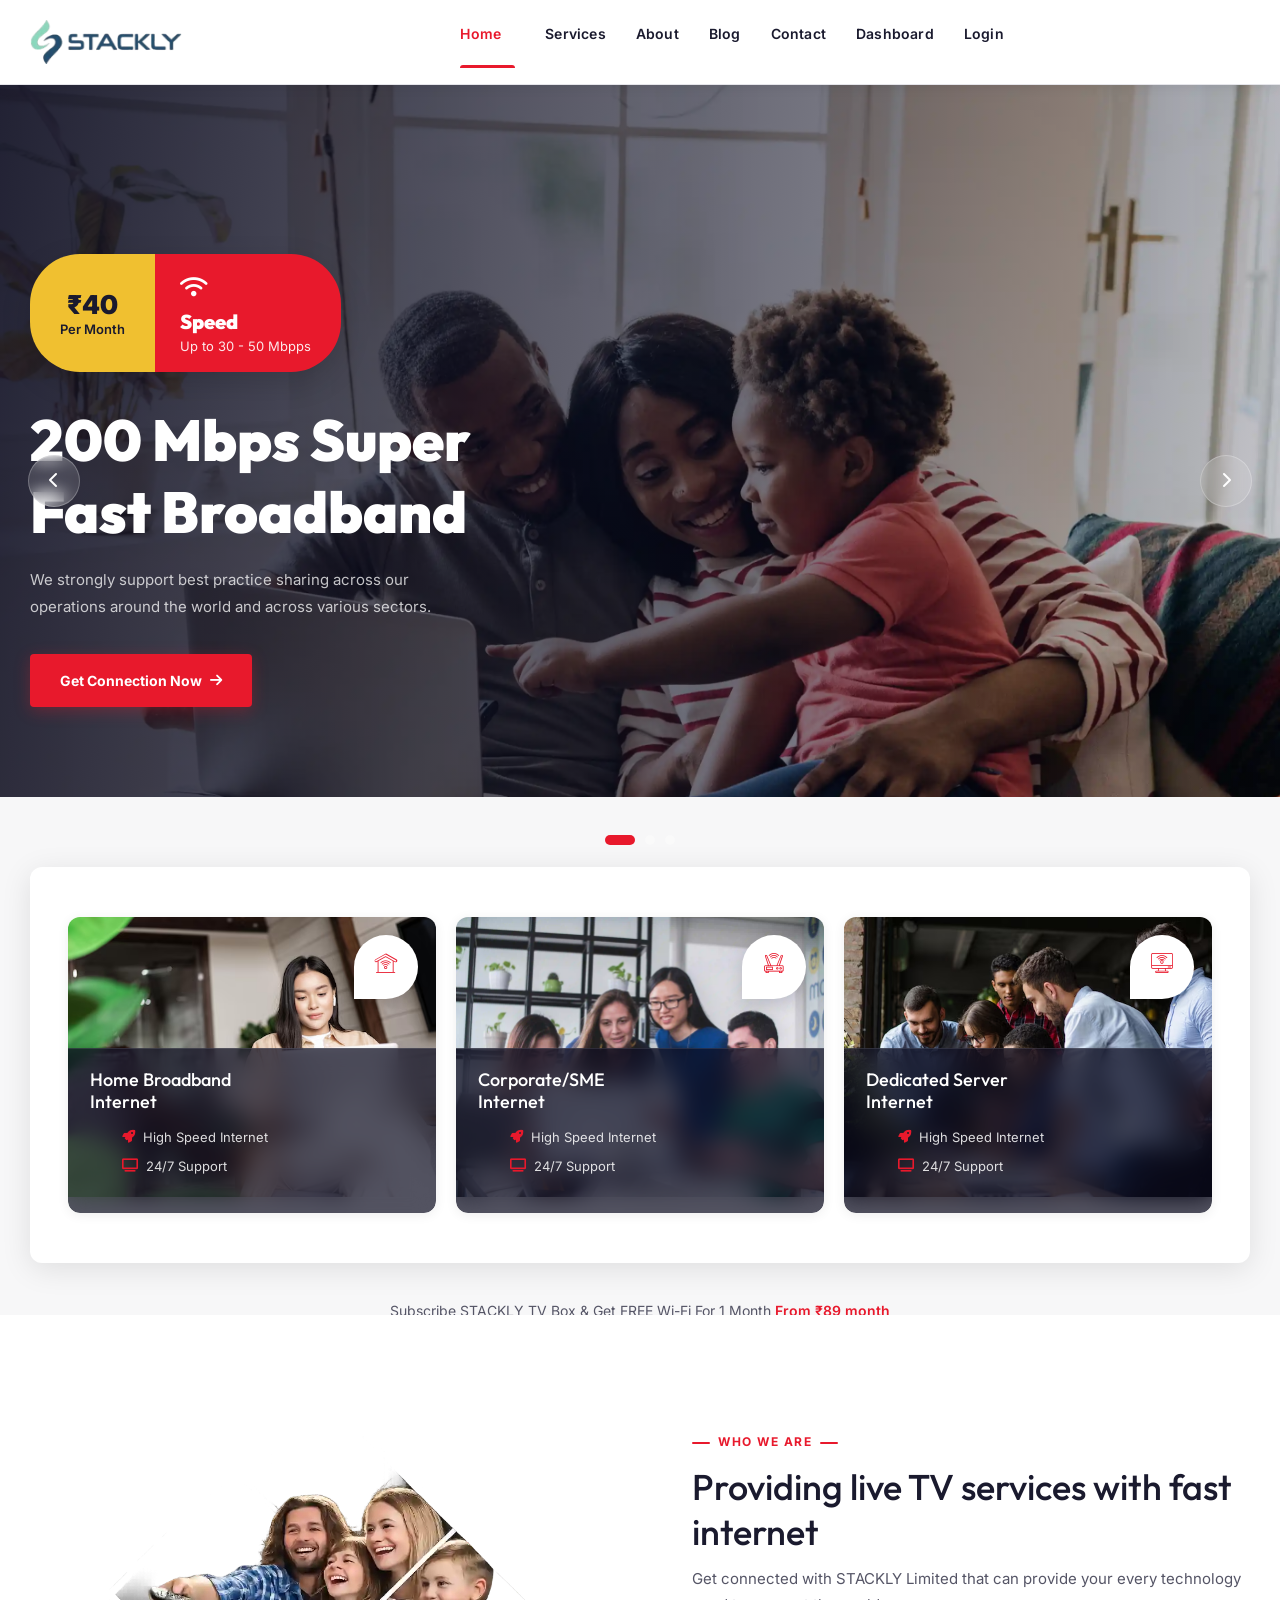
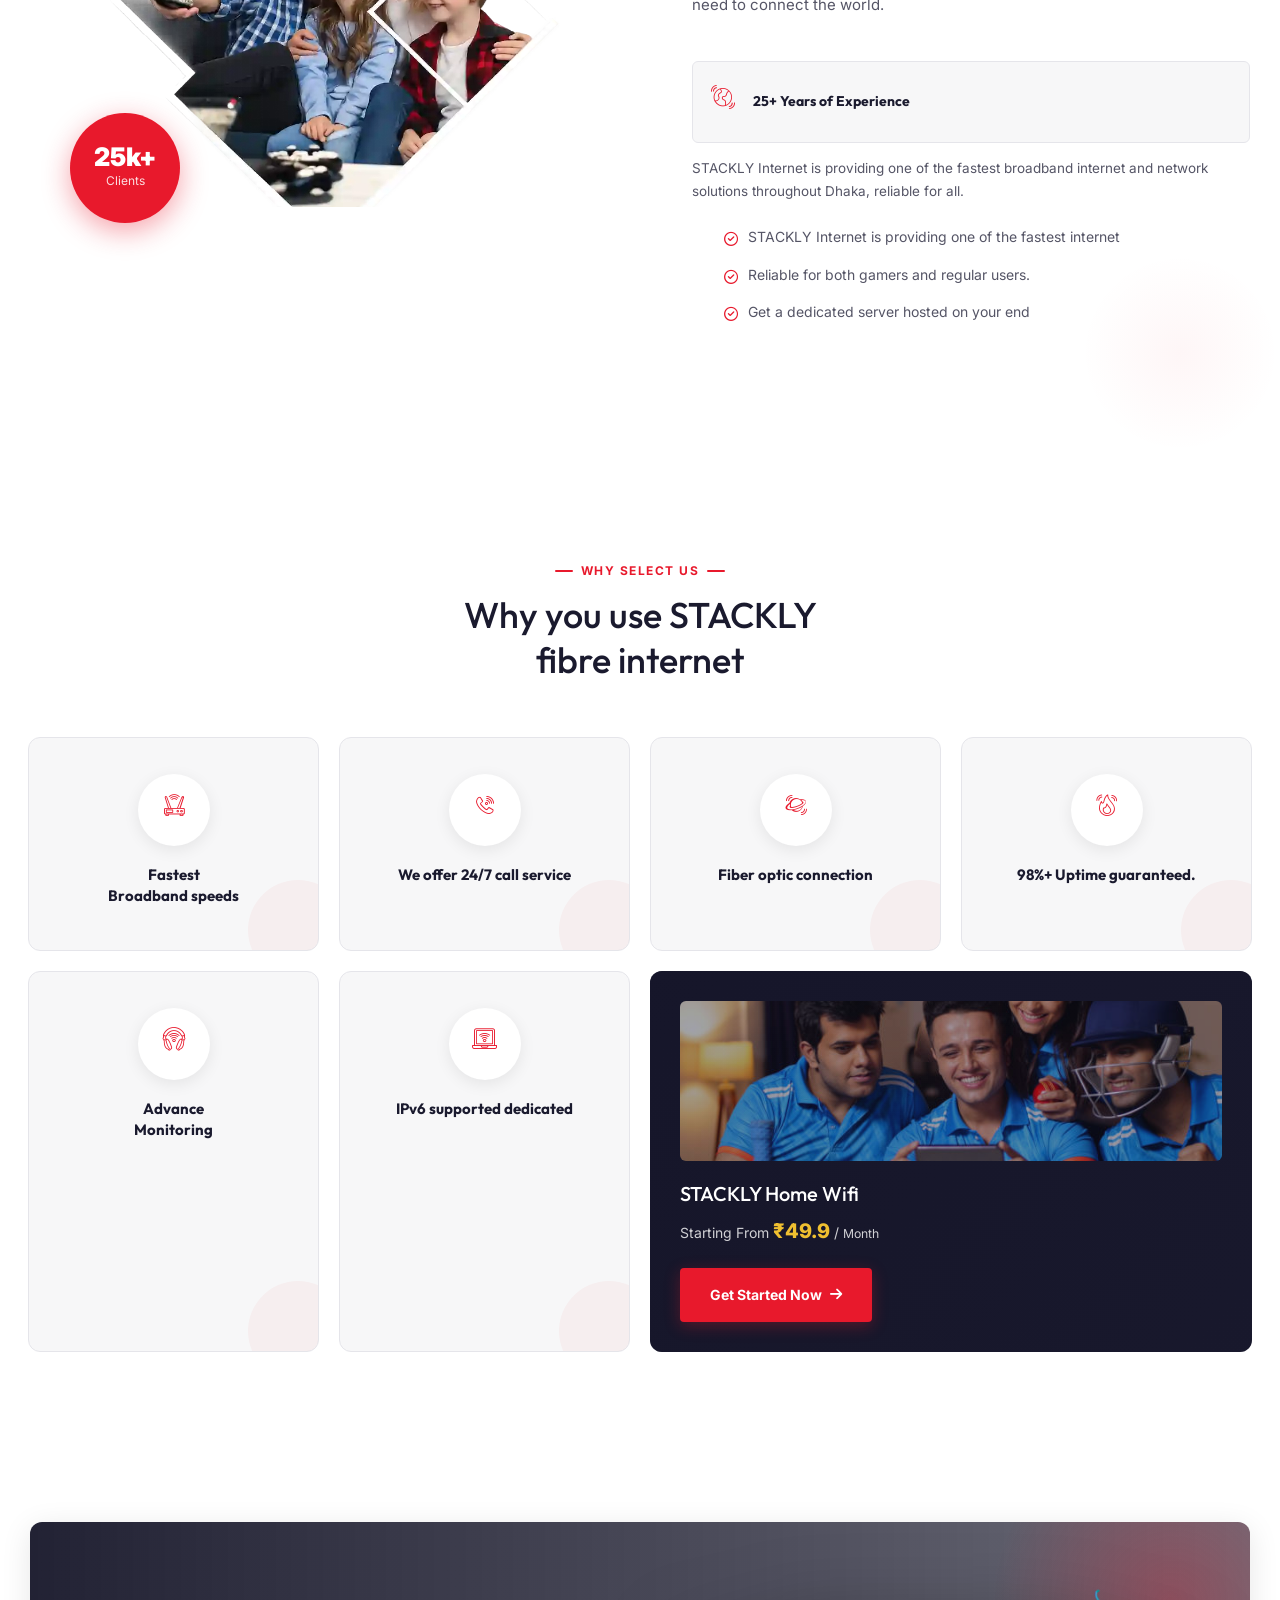
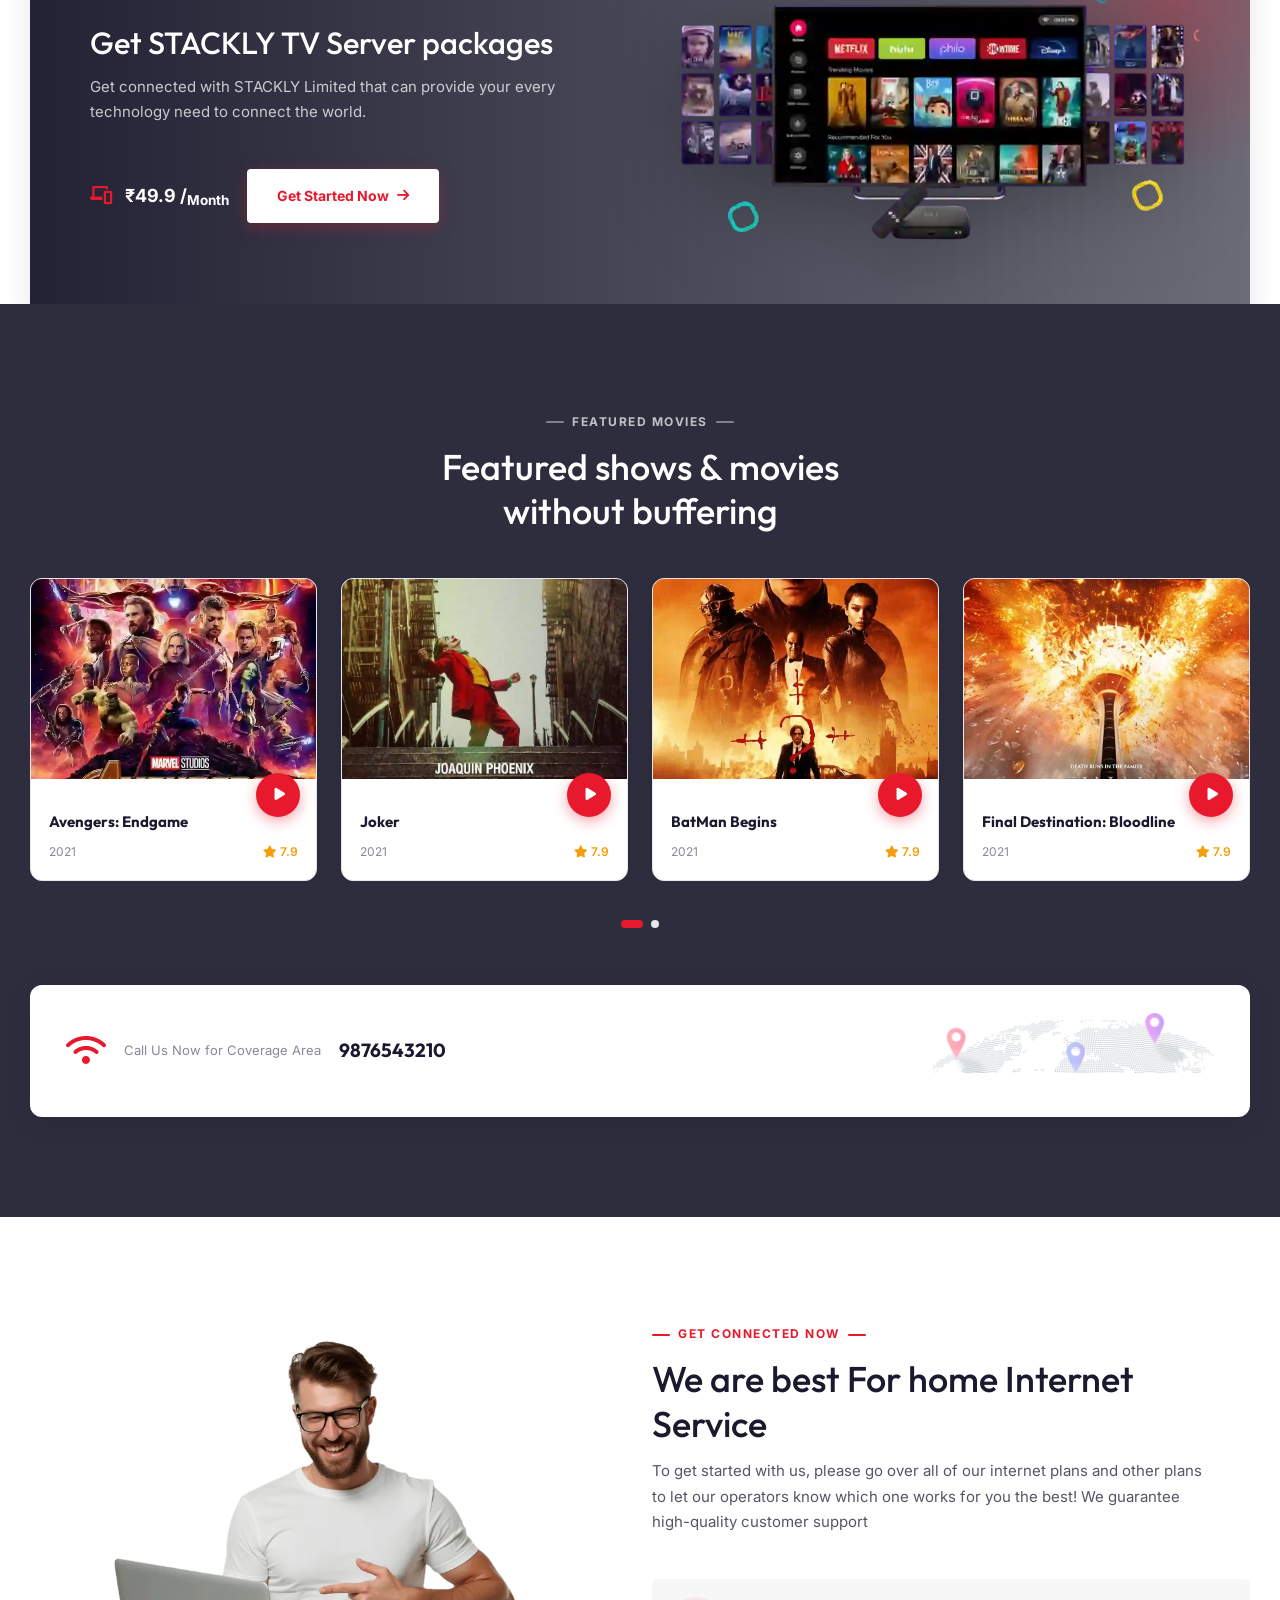
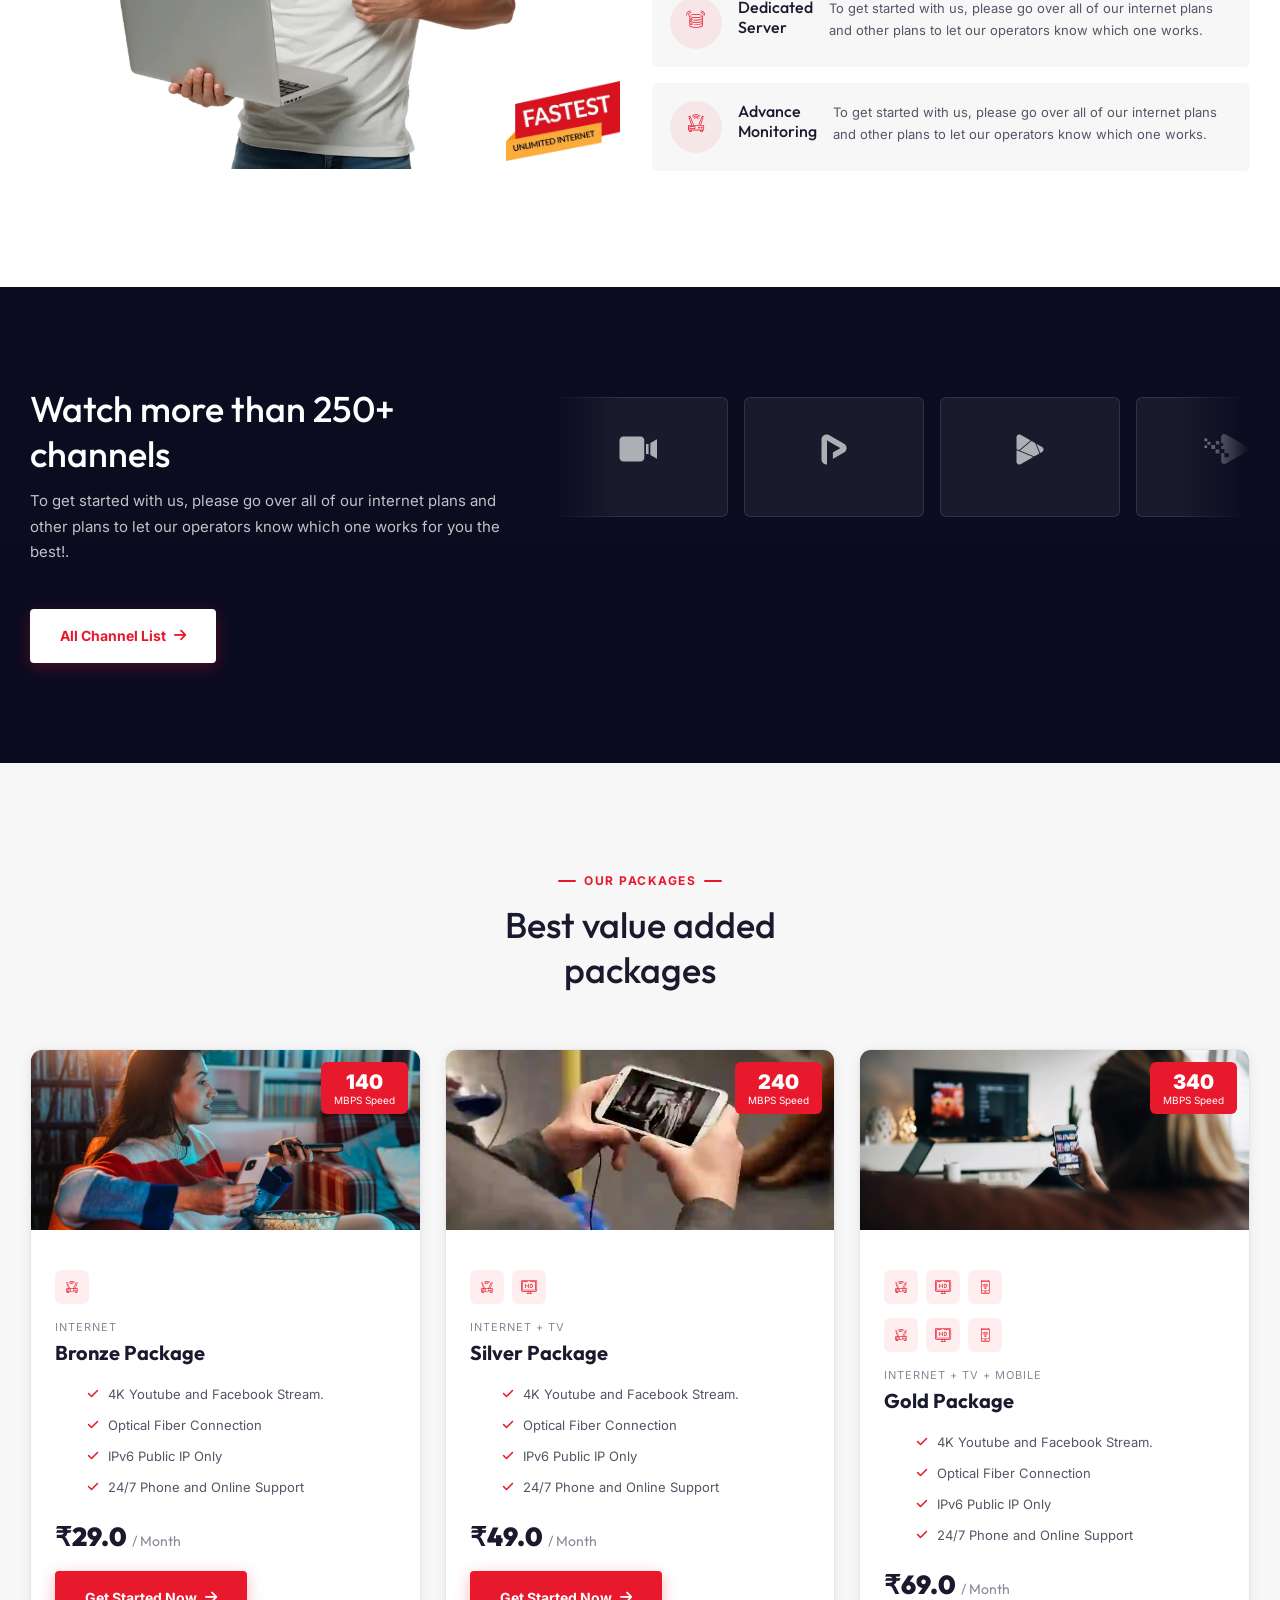
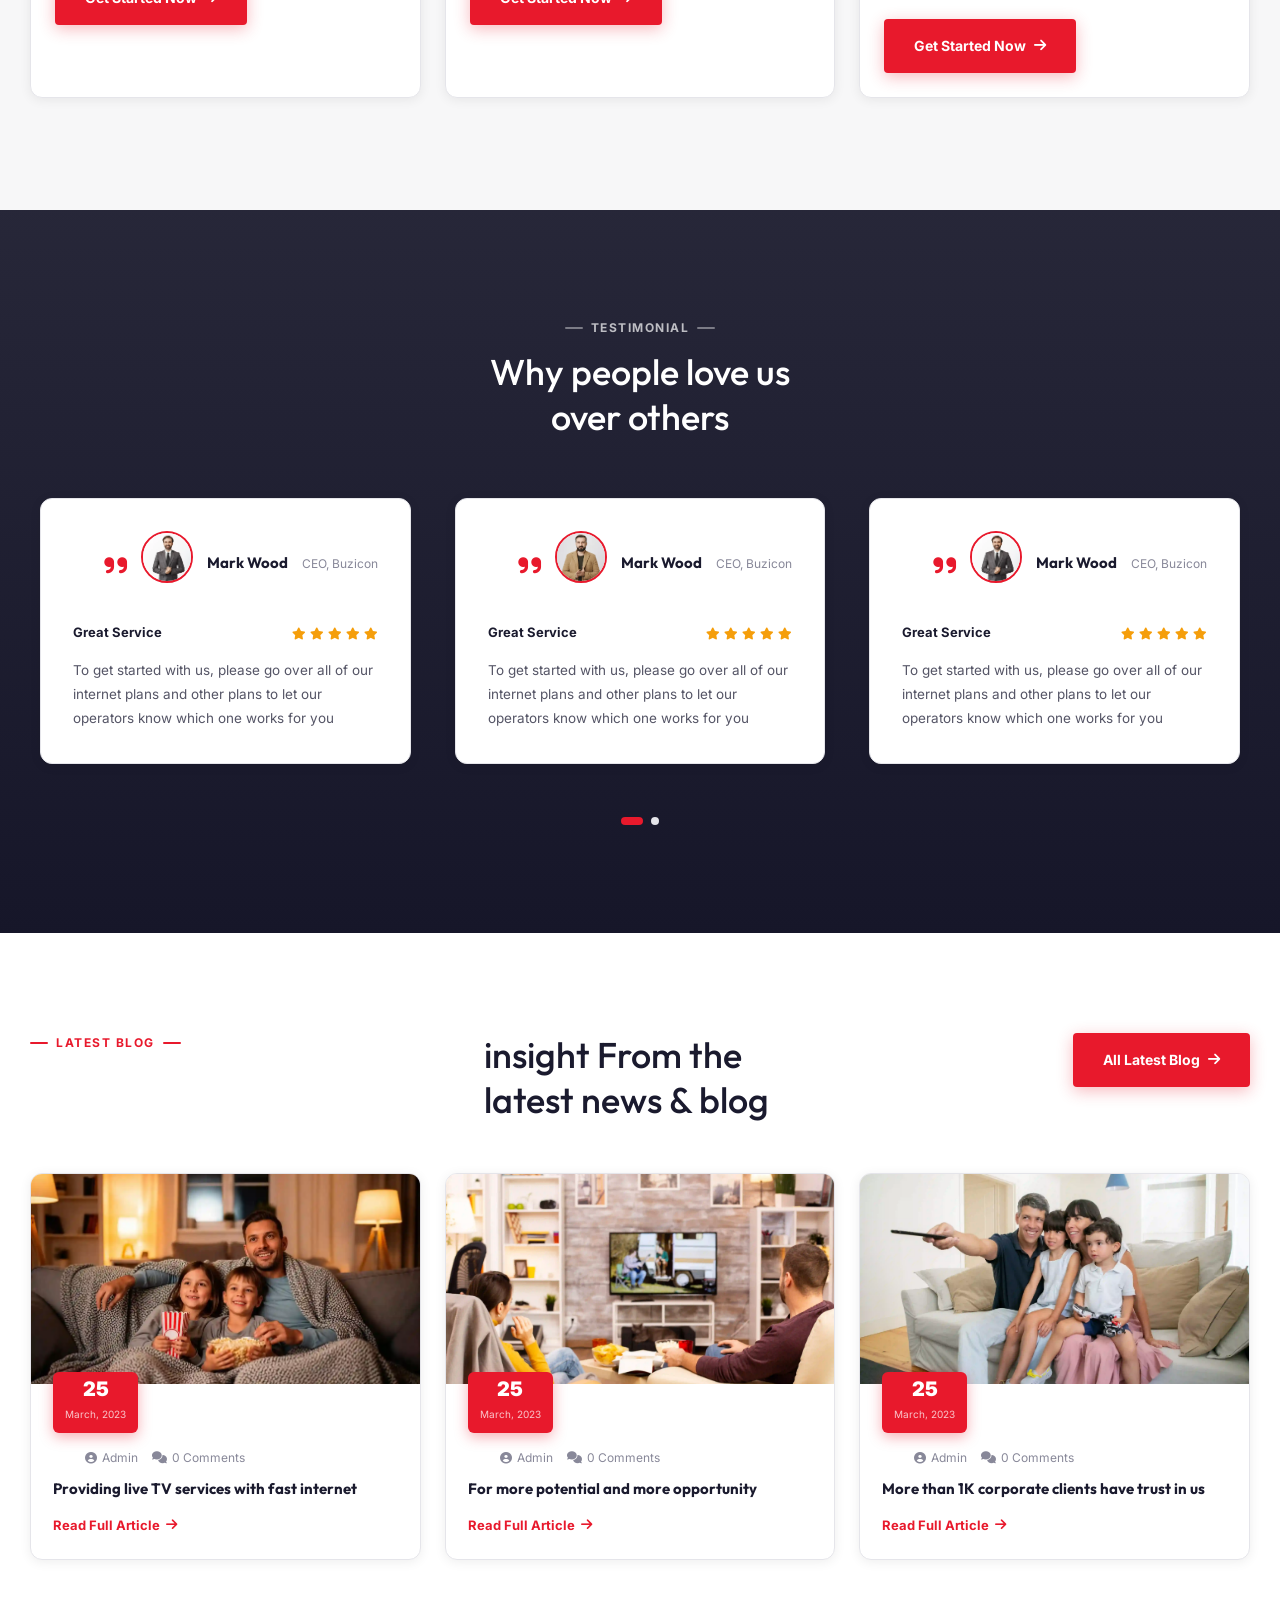
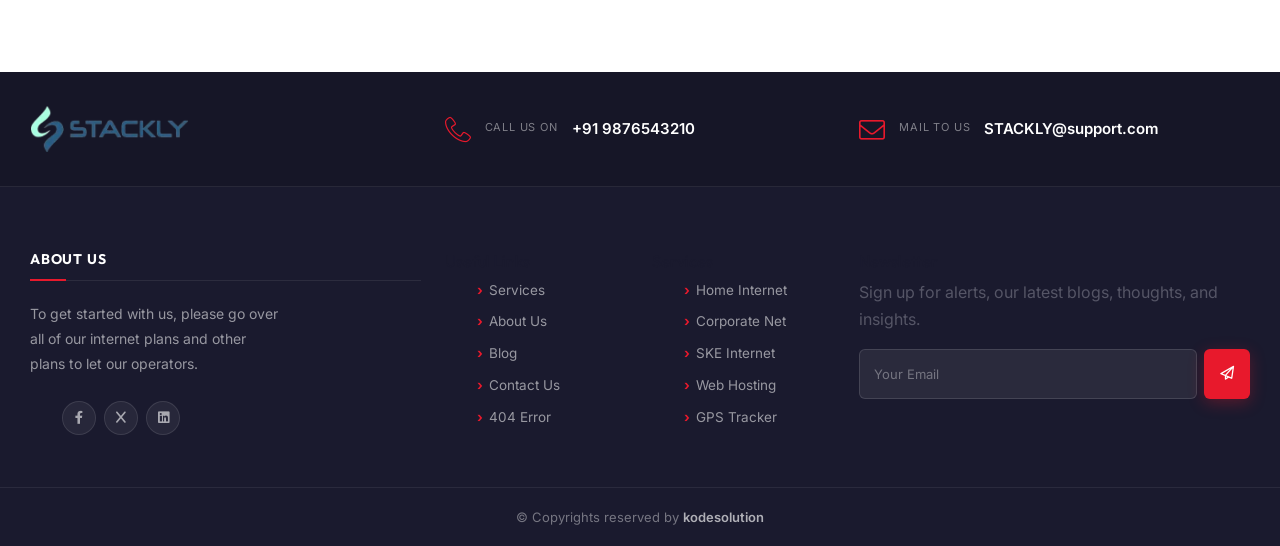
==== commit 8a05b537: "Add files via upload" ====
--- a/index.html
+++ b/index.html
@@ -1,4 +1,4 @@
-<!DOCTYPE html>
+﻿<!DOCTYPE html>
 <html lang="en">
 <head>
 <meta charset="utf-8">
@@ -54,19 +54,14 @@
 							<li><a href="about.html">About</a></li>
 							<li><a href="blog.html">Blog</a></li>
 							<li><a href="contact.html">Contact</a></li>
+							<li><a href="dashboard.html">Dashboard</a></li>
 							<li><a href="login.html">Login</a></li>
 						</ul>
 					</nav>
 					
 				</div>
 
-				<div class="outer-box">                    
-					<a href="tel:+92(8800)9806" class="info-btn">
-						<small>Call</small>
-						9876543210
-					</a>
-
-					
+				<div class="outer-box">
 					<div class="mobile-nav-toggler"><span class="icon lnr-icon-bars"></span></div>
 				</div>
 			</div>
@@ -178,7 +173,7 @@
 			<div class="auto-container">
 				<div class="content-box">
 					<div class="badge-style-one hero-anim" data-delay="0">
-						<span class="price"><strong>$40</strong> Per Month</span>
+						<span class="price"><strong>₹40</strong> Per Month</span>
 						<div class="speed-badge">
 							<i class="icon fa fa-wifi"></i>
 							<h3 class="title">Speed</h3>
@@ -201,7 +196,7 @@
 			<div class="auto-container">
 				<div class="content-box">
 					<div class="badge-style-one hero-anim" data-delay="0">
-						<span class="price"><strong>$49</strong> Per Month</span>
+						<span class="price"><strong>₹49</strong> Per Month</span>
 						<div class="speed-badge">
 							<i class="icon fa fa-tv"></i>
 							<h3 class="title">Live TV</h3>
@@ -224,7 +219,7 @@
 			<div class="auto-container">
 				<div class="content-box">
 					<div class="badge-style-one hero-anim" data-delay="0">
-						<span class="price"><strong>$89</strong> Per Month</span>
+						<span class="price"><strong>₹89</strong> Per Month</span>
 						<div class="speed-badge">
 							<i class="icon fa fa-server"></i>
 							<h3 class="title">Dedicated</h3>
@@ -322,7 +317,7 @@
 				</div>
 			</div>
 
-			<div class="bottom-text text-center">Subscribe STACKLY TV Box & Get FREE Wi-Fi For 1 Month <a href="page-pricing.html">From $89 month</a></div>
+			<div class="bottom-text text-center">Subscribe STACKLY TV Box & Get FREE Wi-Fi For 1 Month <a href="page-pricing.html">From ₹89 month</a></div>
 		</div>
 	</section>
 	
@@ -428,7 +423,7 @@
 					<div class="content-box">
 						<figure class="image"><img src="images/resource/image-1.webp" alt=""></figure>
 						<h4 class="title">STACKLY Home Wifi</h4>
-						<div class="price">Starting From <span class="color2">$49.9</span> / <small>Month</small></div>
+						<div class="price">Starting From <span class="color2">₹49.9</span> / <small>Month</small></div>
 						<div class="btn-box animate-2">
 							<a href="contact.html" class="theme-btn btn-style-one"><span class="btn-title">Get Started Now <i class="fa fa-arrow-right"></i></span></a>
 						</div>
@@ -455,7 +450,7 @@
 								<div class="text">Get connected with STACKLY Limited that can provide your every technology need to connect the world.</div>
 							</div>
 							<div class="info-box">
-								<div class="info"><i class="icon fa fa-laptop-mobile"></i> $49.9 /<sub>Month</sub></div>
+								<div class="info"><i class="icon fa fa-laptop-mobile"></i> ₹49.9 /<sub>Month</sub></div>
 								<a href="contact.html" class="theme-btn btn-style-one dark-bg"><span class="btn-title">Get Started Now <i class="fa fa-arrow-right"></i></span></a>
 							</div>
 						</div>
@@ -760,7 +755,7 @@
 								<li><i class="fa fa-check"></i>IPv6 Public IP Only</li>
 								<li><i class="fa fa-check"></i>24/7 Phone and Online Support</li>
 							</ul>
-							<h3 class="price">$29.0 <small>/ Month</small></h3>
+							<h3 class="price">₹29.0 <small>/ Month</small></h3>
 							<div class="btn-box">
 								<a href="contact.html" class="theme-btn btn-style-one"><span class="btn-title">Get Started Now <i class="fa fa-arrow-right"></i></span></a>
 							</div>
@@ -790,7 +785,7 @@
 								<li><i class="fa fa-check"></i>IPv6 Public IP Only</li>
 								<li><i class="fa fa-check"></i>24/7 Phone and Online Support</li>
 							</ul>
-							<h3 class="price">$49.0 <small>/ Month</small></h3>
+							<h3 class="price">₹49.0 <small>/ Month</small></h3>
 							<div class="btn-box">
 								<a href="contact.html" class="theme-btn btn-style-one"><span class="btn-title">Get Started Now <i class="fa fa-arrow-right"></i></span></a>
 							</div>
@@ -826,7 +821,7 @@
 								<li><i class="fa fa-check"></i>IPv6 Public IP Only</li>
 								<li><i class="fa fa-check"></i>24/7 Phone and Online Support</li>
 							</ul>
-							<h3 class="price">$69.0 <small>/ Month</small></h3>
+							<h3 class="price">₹69.0 <small>/ Month</small></h3>
 							<div class="btn-box">
 								<a href="contact.html" class="theme-btn btn-style-one"><span class="btn-title">Get Started Now <i class="fa fa-arrow-right"></i></span></a>
 							</div>
--- a/css/style.css
+++ b/css/style.css
@@ -302,12 +302,12 @@
   color: var(--navy);
 }
 .menu-box .navigation li a:hover { color: var(--red); background: var(--bg); }
-.menu-box .navigation li ul { position: static; box-shadow: none; border-radius: 0; border: none; animation: none; background: var(--bg); }
+.menu-box .navigation li ul { position: static; box-shadow: none; border-radius: 0; border: none; animation: none; background: var(--bg); display: none; opacity: 1; visibility: visible; transition: none; }
 .menu-box .navigation li ul li a { padding-left: 36px; font-size: 13px; }
 .contact-list-one { list-style: none; padding: 18px 20px; display: flex; flex-direction: column; gap: 12px; border-bottom: 1px solid var(--border); }
 .contact-info-box { display: flex; align-items: center; gap: 12px; }
 .contact-info-box .icon { font-size: 20px; color: var(--red); width: 36px; flex-shrink: 0; }
-.contact-info-box .title { display: block; font-size: 11px; text-transform: uppercase; letter-spacing: .8px; color: var(--text-light); }
+.contact-info-box .title { display: block; font-size: 11px; text-transform: uppercase; letter-spacing: .8px; color: var(--text-light); white-space: nowrap; width: 75px; flex-shrink: 0; }
 .contact-info-box a { font-size: 14px; font-weight: 600; color: var(--navy); }
 .social-links { list-style: none; display: flex; gap: 8px; padding: 16px 20px; }
 .social-links li a {
